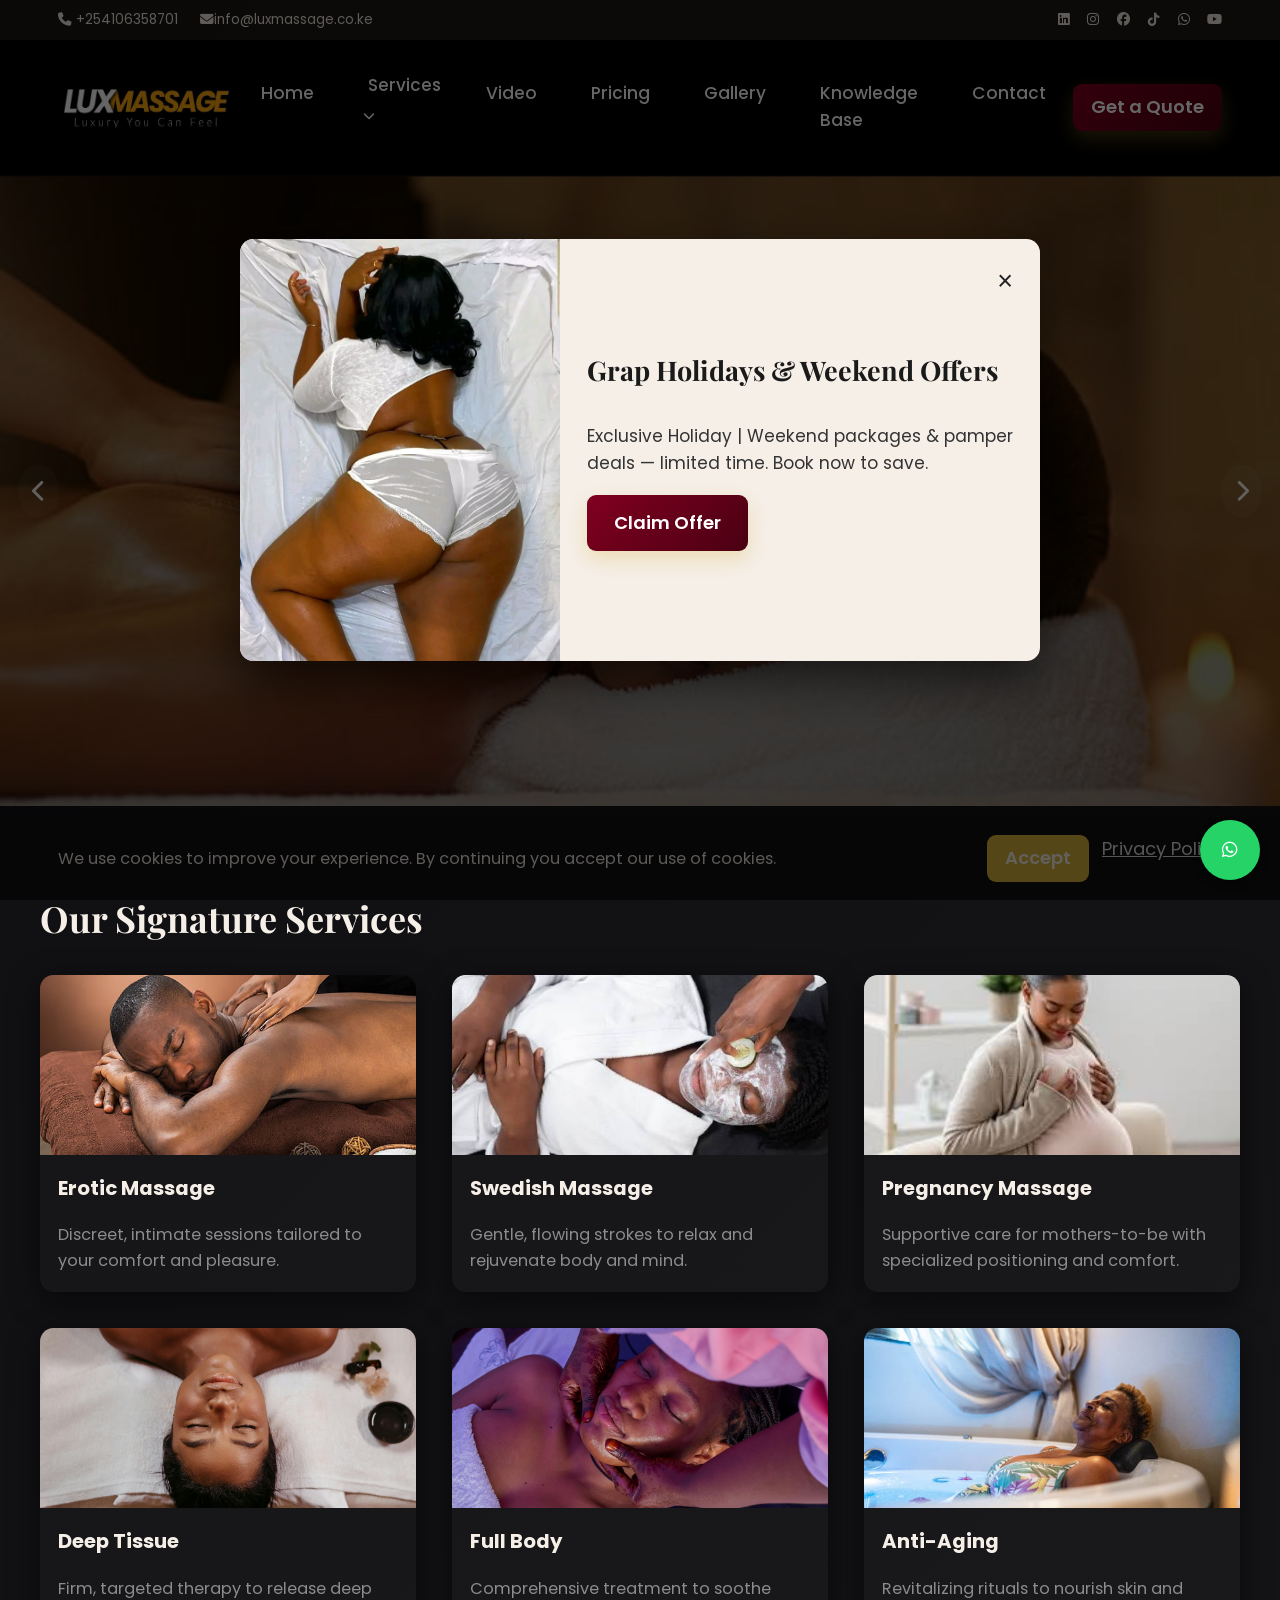
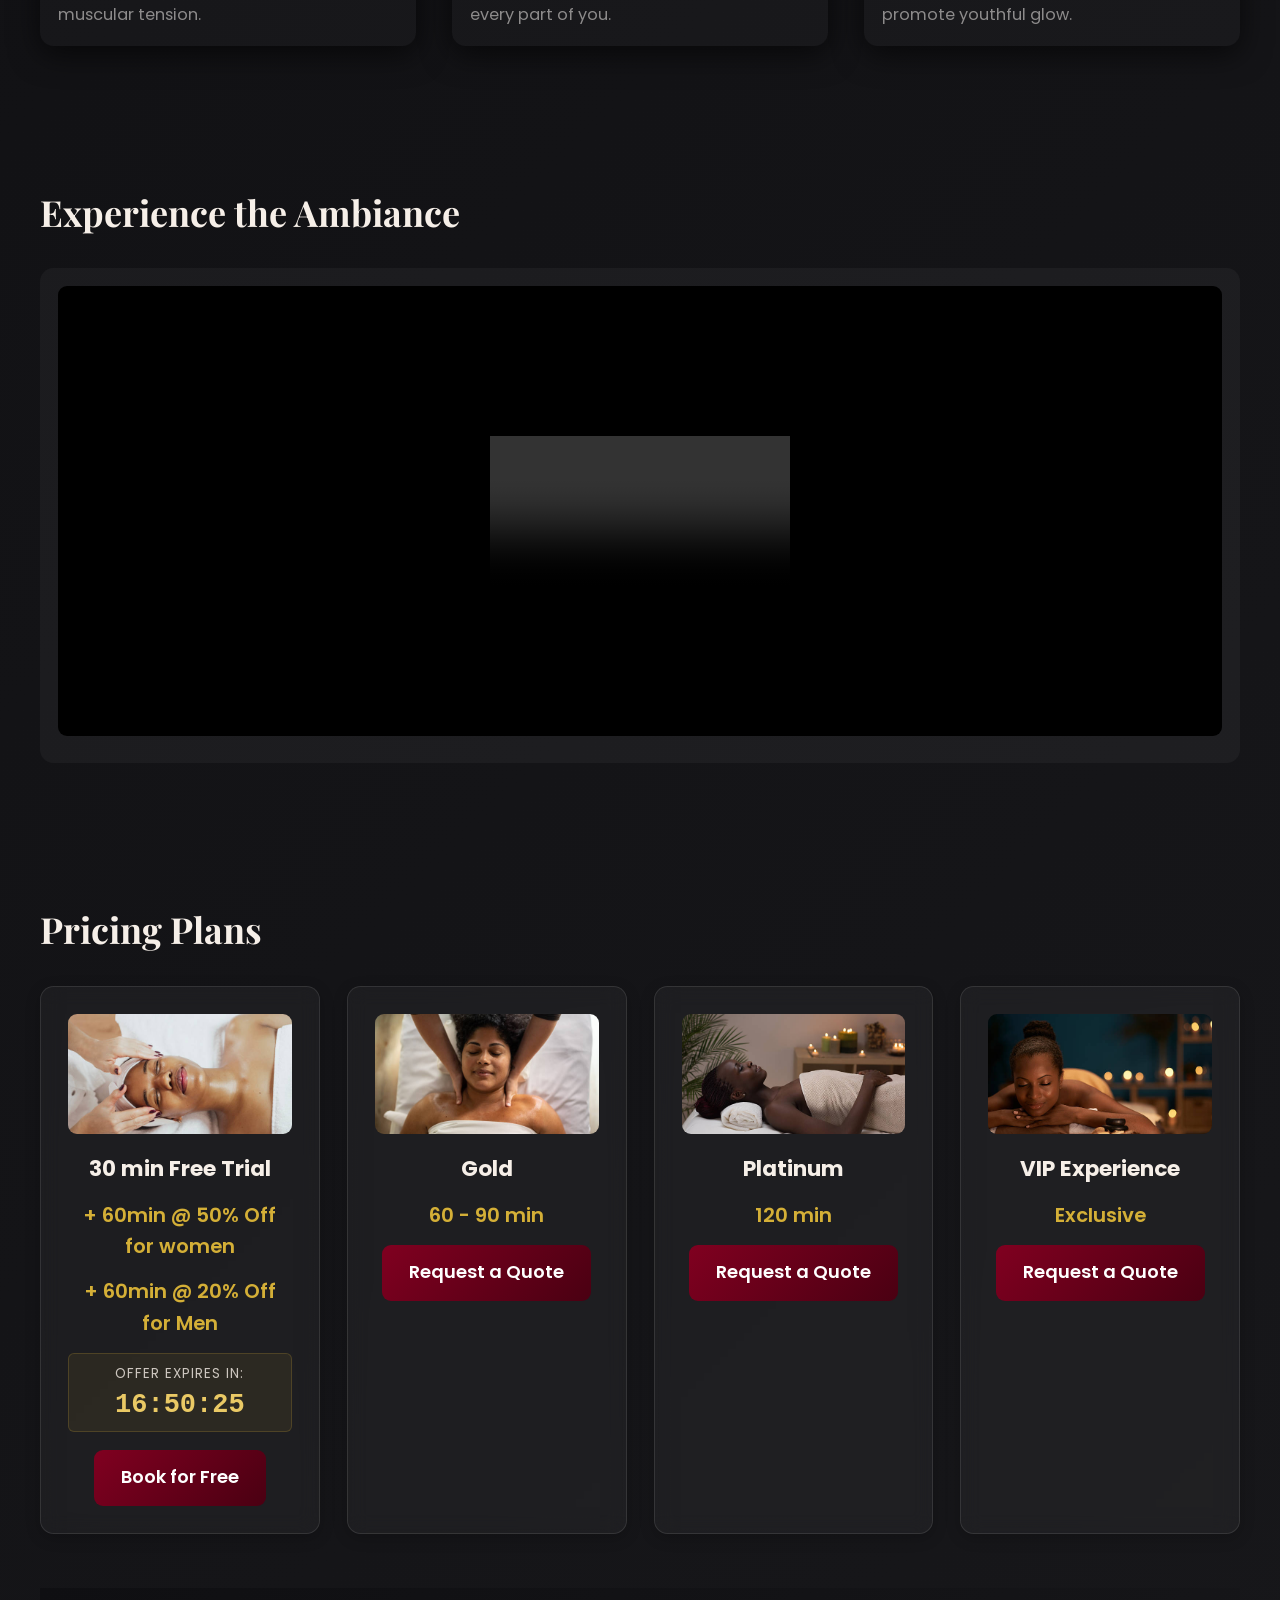
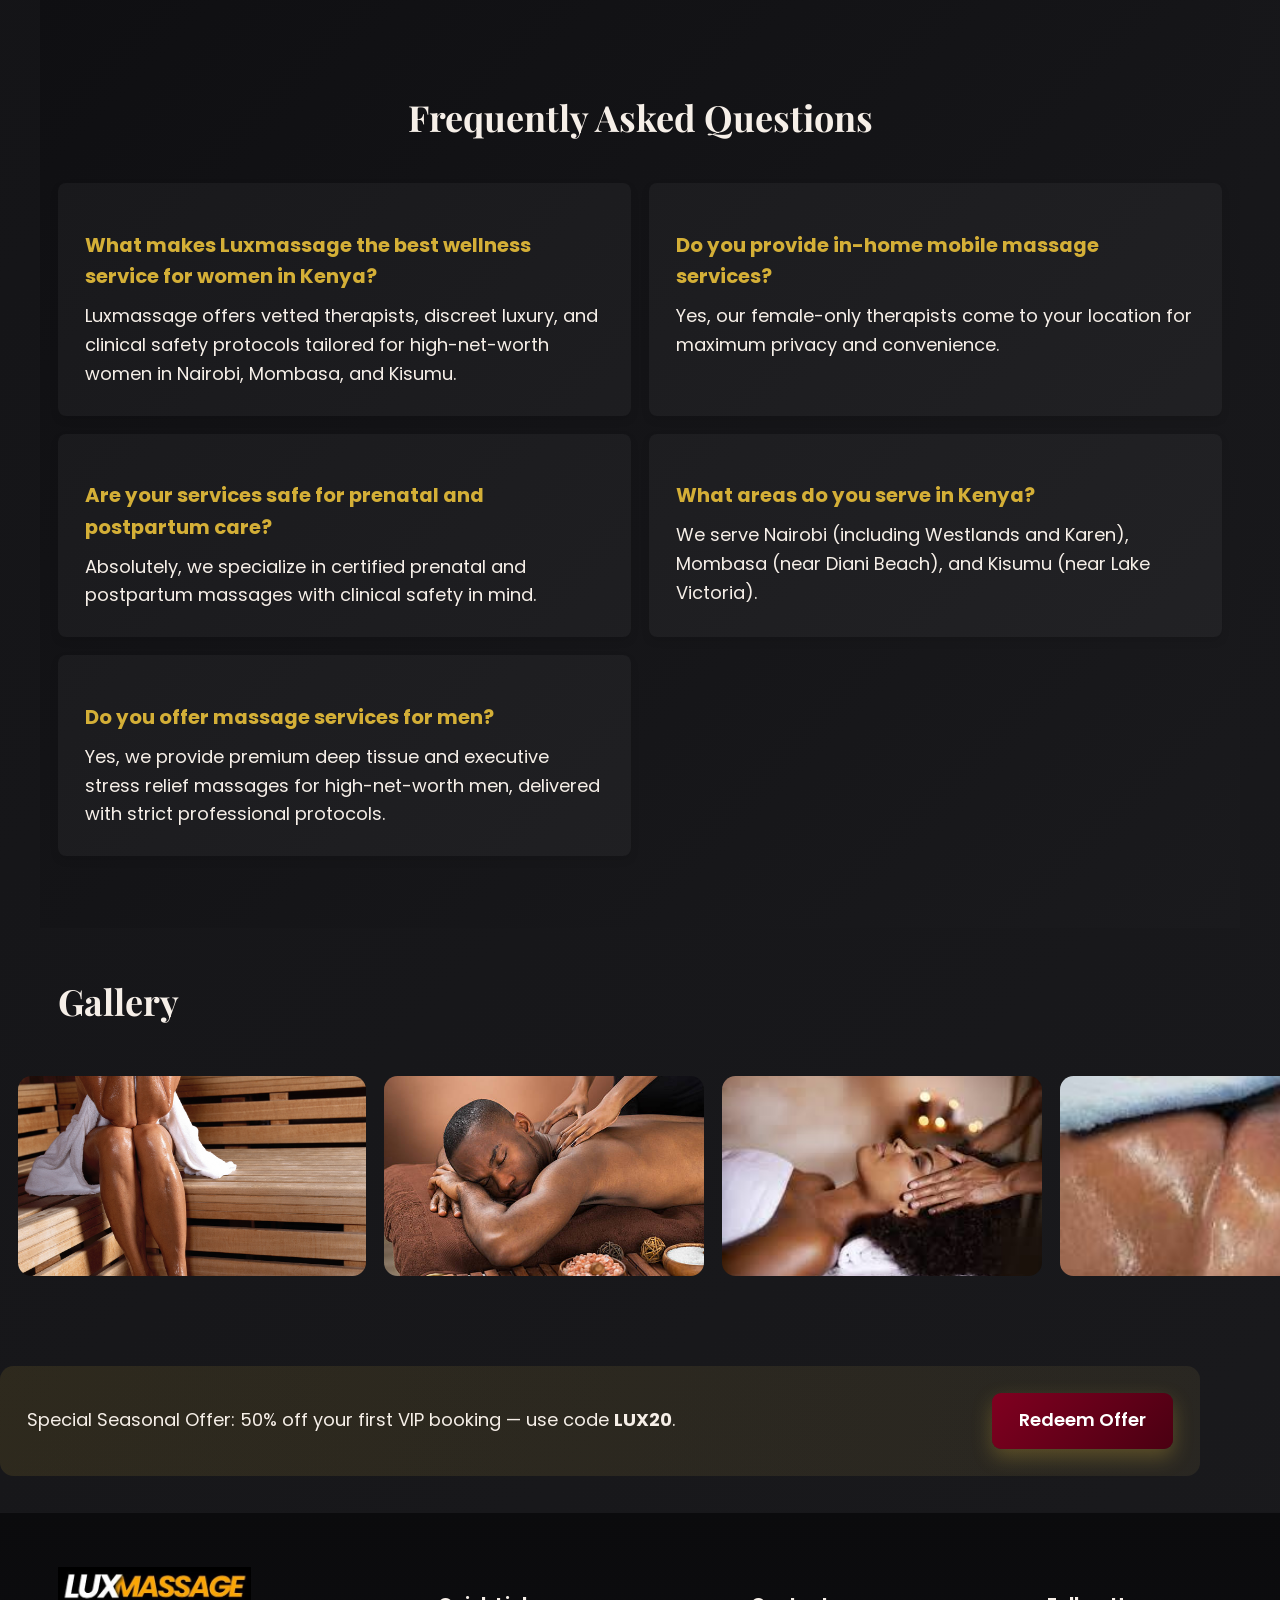
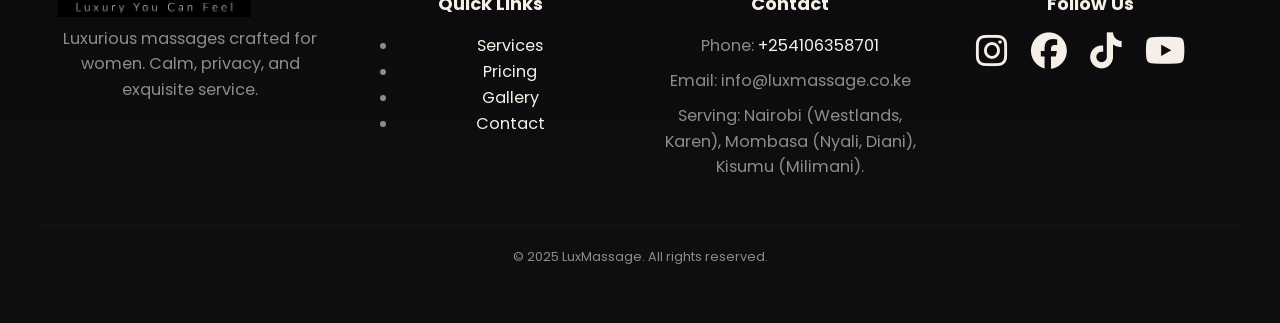
==== index.html @ ac2033b8 "Add files via upload" ====
<!doctype html>
<html lang="en">
<head>
  <meta charset="utf-8" />
  <meta name="viewport" content="width=device-width, initial-scale=1" />
  <!-- Google tag (gtag.js) -->
  <script async src="https://www.googletagmanager.com/gtag/js?id=G-XXXXXXXXXX"></script>
  <script>
    window.dataLayer = window.dataLayer || [];
    function gtag(){dataLayer.push(arguments);}
    gtag('js', new Date());
    gtag('config', 'G-XXXXXXXXXX');
  </script>
  <title>Luxmassage - Premium Massage Service in Kenya</title>
  <meta name="description" content="Discover Luxmassage, Kenya's leading premium service for high-net-worth Men & Women. Vetted therapists, discreet luxury, and clinical safety in Nairobi, Mombasa, and Kisumu.">
  <meta name="keywords" content="luxury massage Kenya, mobile massage Nairobi, wellness Mombasa, vetted therapists Kisumu, discreet luxury massage, prenatal massage Kenya, executive massage Nairobi, sports massage Kenya, men's wellness, executive massage Kisumu, men's spa Kisumu, deep tissue Kisumu, private massage for men Kisumu, massage in Kisumu contacts">
  <link rel="canonical" href="https://www.luxmassage.co.ke/" />
  <meta name="robots" content="index, follow, max-image-preview:large, max-snippet:-1, max-video-preview:-1" />
  <!-- Open Graph / Facebook -->
  <meta property="og:type" content="website" />
  <meta property="og:url" content="https://www.luxmassage.co.ke/" />
  <meta property="og:title" content="Luxmassage - Premium Massage Service in Kenya" />
  <meta property="og:description" content="Discover Luxmassage, Kenya's leading premium service for high-net-worth Men & Women. Vetted therapists, discreet luxury, and clinical safety." />
  <meta property="og:image" content="https://www.luxmassage.co.ke/ms1.jpg" />
  <!-- Twitter -->
  <meta property="twitter:card" content="summary_large_image" />
  <meta property="twitter:url" content="https://www.luxmassage.co.ke/" />
  <meta property="twitter:title" content="Luxmassage - Premium Massage Service in Kenya" />
  <meta property="twitter:description" content="Discover Luxmassage, Kenya's leading premium service for high-net-worth Men & Women." />
  <meta property="twitter:image" content="https://www.luxmassage.co.ke/ms1.jpg" />
  <link rel="preconnect" href="https://fonts.googleapis.com">
  <link rel="preconnect" href="https://fonts.gstatic.com" crossorigin>
  <link href="https://fonts.googleapis.com/css2?family=Playfair+Display:wght@400;600;700&family=Poppins:wght@300;400;600&display=swap" rel="stylesheet">
  <link rel="stylesheet" href="https://cdnjs.cloudflare.com/ajax/libs/font-awesome/6.5.0/css/all.min.css" crossorigin="anonymous" />
  <link rel="stylesheet" href="styles.css">
  <script defer src="script.js"></script>
  <style>
    /* Modern Booking Modal Styles */
    @keyframes modalBounceIn {
      0% { opacity: 0; transform: scale(0.8); }
      50% { opacity: 1; transform: scale(1.05); }
      70% { transform: scale(0.95); }
      100% { transform: scale(1); }
    }
    .booking-modal-overlay {
      position: fixed;
      top: 0;
      left: 0;
      width: 100%;
      height: 100%;
      background: rgba(0, 0, 0, 0.6);
      backdrop-filter: blur(8px);
      z-index: 10000;
      display: none;
      justify-content: center;
      align-items: center;
      opacity: 0;
      transition: opacity 0.3s ease;
    }
    .booking-modal-overlay.active {
      display: flex;
      opacity: 1;
    }
    .booking-modal {
      background: #ffffff;
      width: 90%;
      max-width: 500px;
      border-radius: 24px;
      padding: 0;
      box-shadow: 0 20px 60px rgba(0, 0, 0, 0.2);
      transform: scale(0.8);
      opacity: 0;
      transition: all 0.3s ease-in-out;
      position: relative;
      max-height: 90vh;
      overflow: hidden;
      display: flex;
      flex-direction: column;
      text-align: left;
    }
    .modal-scroll-content {
      padding: 1rem 2rem 2rem;
      overflow-y: auto;
      flex: 1;
      scrollbar-width: none;
    }
    .modal-scroll-content::-webkit-scrollbar {
      display: none;
    }
    .booking-modal-overlay.active .booking-modal {
      animation: modalBounceIn 0.5s cubic-bezier(0.215, 0.610, 0.355, 1.000) forwards;
      transform: scale(1);
      opacity: 1;
    }
    .modal-header-center {
      text-align: center;
      background-color: #000;
      padding: 3rem 2rem 1.5rem;
      border-radius: 24px 24px 0 0;
      flex-shrink: 0;
      z-index: 1;
      box-shadow: 0 4px 12px rgba(0, 0, 0, 0.15);
    }
    .modal-logo {
      font-family: 'Playfair Display', serif;
      font-size: 2.2rem;
      font-weight: 700;
      color: #1a1a1a;
      margin-bottom: 0.5rem;
      letter-spacing: -0.5px;
    }
    .modal-logo span { color: #d4af37; }
    .modal-subtitle {
      font-family: 'Poppins', sans-serif;
      font-size: 0.9rem;
      color: #fff;
      text-transform: uppercase;
      letter-spacing: 1px;
      position: relative;
      display: inline-block;
      padding-bottom: 10px;
      font-weight: 600;
    }
    .modal-subtitle::after {
      content: '';
      position: absolute;
      bottom: 0;
      left: 50%;
      transform: translateX(-50%);
      width: 40px;
      height: 3px;
      background: #d4af37;
      border-radius: 2px;
    }
    .close-modal {
      position: absolute;
      top: 20px;
      right: 20px;
      background: #f5f5f5;
      border: none;
      width: 32px;
      height: 32px;
      border-radius: 50%;
      font-size: 1.2rem;
      cursor: pointer;
      color: #666;
      display: flex;
      align-items: center;
      justify-content: center;
      transition: all 0.2s;
      z-index: 10;
    }
    .close-modal:hover {
      background: #e0e0e0;
      color: #000;
    }
    .form-group { margin-bottom: 1.2rem; }
    .form-group label {
      display: block;
      margin-bottom: 0.5rem;
      font-size: 0.9rem;
      color: #4a4a4a;
      font-weight: 600;
    }
    .form-control {
      width: 100%;
      padding: 0.8rem 1rem;
      border: 2px solid #f0f0f0;
      border-radius: 10px;
      font-family: 'Poppins', sans-serif;
      font-size: 0.95rem;
      transition: border-color 0.2s, box-shadow 0.2s;
      background: #fafafa;
    }
    .form-control:focus {
      outline: none;
      border-color: #d4af37;
      background: #fff;
      box-shadow: 0 0 0 4px rgba(212, 175, 55, 0.1);
    }
    .btn-whatsapp-submit {
      width: 100%;
      background: linear-gradient(135deg, #800020 0%, #4a0012 100%);
      color: white;
      border: none;
      padding: 1rem;
      border-radius: 10px;
      font-weight: 600;
      font-size: 1rem;
      cursor: pointer;
      display: flex;
      align-items: center;
      justify-content: center;
      gap: 0.8rem;
      transition: transform 0.2s, box-shadow 0.2s;
      margin-top: 1.5rem;
      box-shadow: 0 4px 15px rgba(128, 0, 32, 0.3);
    }
    .modal-back-to-top {
      position: absolute;
      bottom: 1rem;
      right: 1.5rem;
      width: 35px;
      height: 35px;
      background: #f0f0f0;
      color: #333;
      border-radius: 50%;
      border: none;
      cursor: pointer;
      display: flex;
      align-items: center;
      justify-content: center;
      transition: opacity 0.3s, visibility 0.3s, background 0.2s;
      opacity: 0;
      visibility: hidden;
      z-index: 10;
    }
    .modal-back-to-top:hover {
      background: #e0e0e0;
    }
    .modal-back-to-top.show {
      opacity: 1;
      visibility: visible;
    }
    .nav-main {
      background-color: #000000;
    }
    .nav-main .menu-link, .nav-toggle {
      color: #ffffff;
    }
    option.highlight-option {
      font-weight: bold;
      color: #d4af37; /* Gold accent color */
    }
    .btn-whatsapp-submit:hover {
      transform: translateY(-2px);
      box-shadow: 0 6px 20px rgba(128, 0, 32, 0.4);
    }
    /* Global Button Override */
    .btn-primary, .book-btn, .advert-cta {
      background: linear-gradient(135deg, #800020 0%, #4a0012 100%) !important;
      color: white !important;
      border: none !important;
    }
  </style>
  <script type="application/ld+json">
  {
    "@context": "https://schema.org",
    "@type": "HealthAndBeautyBusiness",
    "name": "Luxmassage",
    "description": "Premium massage service specializing in discreet luxury wellness in Kenya.",
    "image": "https://www.luxmassage.co.ke/ms1.jpg",
    "url": "https://www.luxmassage.co.ke",
    "telephone": "+254106358701",
    "sameAs": [
      "https://www.facebook.com/zilly.336565",
      "https://wa.me/+254106358701"
    ],
    "address": {
      "@type": "PostalAddress",
      "addressCountry": "KE",
      "addressLocality": "Nairobi"
    },
    "areaServed": [
      {
        "@type": "GeoShape",
        "name": "Nairobi Metropolitan Area",
        "description": "Serving high-net-worth clients in Nairobi, including Westlands, Karen, and Kilimani.",
        "box": "-1.5 36.5 -1.1 37.0"
      },
      {
        "@type": "Place",
        "name": "Westlands, Nairobi"
      },
      {
        "@type": "Place",
        "name": "Karen, Nairobi"
      },
      {
        "@type": "Place",
        "name": "Kilimani, Nairobi"
      },
      {
        "@type": "City",
        "name": "Mombasa",
        "description": "Luxury wellness services near Diani Beach and upscale coastal areas."
      },
      {
        "@type": "City",
        "name": "Diani Beach",
        "description": "Premium mobile massage service in Diani."
      },
      {
        "@type": "City",
        "name": "Kisumu",
        "description": "Holistic massage therapy for women near Lake Victoria and central Kisumu."
      },
      {
        "@type": "Place",
        "name": "Milimani, Kisumu"
      }
    ],
    "offers": [
      {
        "@type": "Offer",
        "name": "Prenatal Massage Therapy",
        "description": "Certified in-home prenatal massage for expecting mothers.",
        "priceRange": "$$$",
        "category": "Massage Therapy"
      },
      {
        "@type": "Offer",
        "name": "Aromatherapy Stress Relief",
        "description": "Discreet luxury aromatherapy sessions for busy professionals.",
        "priceRange": "$$$",
        "category": "Women's Wellness"
      },
      {
        "@type": "Offer",
        "name": "Postpartum Recovery Massage",
        "description": "Clinical safety-focused lymphatic drainage for new mothers.",
        "priceRange": "$$$",
        "category": "Massage Therapy"
      },
      {
        "@type": "Offer",
        "name": "Executive Deep Tissue",
        "description": "Therapeutic deep tissue massage tailored for men to relieve stress and muscle tension.",
        "priceRange": "$$$",
        "category": "Men's Wellness"
      }
    ],
    "knowsAbout": [
      {
        "@type": "Thing",
        "name": "Massage Therapy",
        "description": "Expertise in therapeutic massage techniques for physical and mental wellness."
      },
      {
        "@type": "Thing",
        "name": "Women's Wellness",
        "description": "Specialized services addressing hormonal balance, stress, and holistic health for women."
      }
    ],
    "hasOfferCatalog": {
      "@type": "OfferCatalog",
      "name": "Luxmassage Service Catalog",
      "itemListElement": [
        {
          "@type": "Offer",
          "itemOffered": {
            "@type": "Service",
            "name": "Mobile Massage",
            "serviceType": "Health and Beauty"
          }
        }
      ]
    }
  }
  </script>
  <script type="application/ld+json">
  {
    "@context": "https://schema.org",
    "@type": "FAQPage",
    "mainEntity": [
      {
        "@type": "Question",
        "name": "What makes Luxmassage the best wellness service for women in Kenya?",
        "acceptedAnswer": {
          "@type": "Answer",
          "text": "Luxmassage offers vetted therapists, discreet luxury, and clinical safety protocols tailored for high-net-worth women in Nairobi, Mombasa, and Kisumu."
        }
      },
      {
        "@type": "Question",
        "name": "Do you provide in-home mobile massage services?",
        "acceptedAnswer": {
          "@type": "Answer",
          "text": "Yes, our female-only therapists come to your location for maximum privacy and convenience."
        }
      },
      {
        "@type": "Question",
        "name": "Are your services safe for prenatal and postpartum care?",
        "acceptedAnswer": {
          "@type": "Answer",
          "text": "Absolutely, we specialize in certified prenatal and postpartum massages with clinical safety in mind."
        }
      },
      {
        "@type": "Question",
        "name": "What areas do you serve in Kenya?",
        "acceptedAnswer": {
          "@type": "Answer",
          "text": "We serve Nairobi (including Westlands and Karen), Mombasa (near Diani Beach), and Kisumu (near Lake Victoria)."
        }
      },
      {
        "@type": "Question",
        "name": "Do you offer massage services for men?",
        "acceptedAnswer": {
          "@type": "Answer",
          "text": "Yes, we provide premium deep tissue and executive stress relief massages for high-net-worth men, delivered with strict professional protocols."
        }
      }
    ]
  }
  </script>
</head>
<body>

  <a class="skip-link" href="#mainContent"></a>

  <!-- Top nav (Layer 1) -->
  <div class="nav-top">
    <div class="container nav-top-inner">
      <div class="contact">
        <a class="contact-phone" href="https://wa.me/+254106358701"><i class="fa fa-phone"></i> +254106358701</a>
        <span><i class="fa fa-envelope"></i>info@luxmassage.co.ke</span>
      </div>
      <div class="socials">
        <a href="#" class="social-link linkedin" aria-label="LinkedIn"><i class="fa-brands fa-linkedin"></i></a>
        <a href="#" class="social-link instagram" aria-label="Instagram"><i class="fa-brands fa-instagram"></i></a>
        <a href="https://www.facebook.com/zilly.336565" class="social-link facebook" aria-label="Facebook"><i class="fa-brands fa-facebook"></i></a>
        <a href="#" class="social-link tiktok" aria-label="TikTok"><i class="fa-brands fa-tiktok"></i></a>
        <a href="#" class="social-link whatsapp" aria-label="WhatsApp"><i class="fa-brands fa-whatsapp"></i></a>
        <a href="#" class="social-link youtube" aria-label="YouTube"><i class="fa-brands fa-youtube"></i></a>
      </div>
    </div>
  </div>

  <!-- Main nav (Layer 2) -->
  <header class="nav-main">
    <div class="container nav-main-inner">
      <div class="brand">
        <a href="#" class="logo"><img src="Lux Logo.jpg" alt="Lux Logo" style="height: 50px;"></a>
      </div>
      <button id="navToggle" class="nav-toggle" aria-label="Toggle navigation"><i class="fa fa-bars"></i></button>
      <nav class="main-menu" id="mainMenu">
          <a class="menu-link" href="#home">Home</a>
          <div class="menu-item-has-children">
            <a class="menu-link" href="#services">Services <i class="fa fa-chevron-down" style="font-size: 0.7em; margin-left: 4px;"></i></a>
            <div class="mega-menu">
              <a href="#" class="mega-item" data-service="Deep Tissue Massage">
                <i class="fa-solid fa-hand-sparkles"></i>
                <span>Deep Tissue</span>
              </a>
              <a href="#" class="mega-item" data-service="Swedish Massage">
                <i class="fa-solid fa-feather"></i>
                <span>Swedish</span>
              </a>
              <a href="#" class="mega-item" data-service="Pregnancy Massage">
                <i class="fa-solid fa-person-pregnant"></i>
                <span>Pregnancy</span>
              </a>
              <a href="#" class="mega-item" data-service="Executive Massage">
                <i class="fa-solid fa-user-tie"></i>
                <span>Executive (Men)</span>
              </a>
              <a href="#" class="mega-item" data-service="Couples Massage">
                <i class="fa-solid fa-heart"></i>
                <span>Couples</span>
              </a>
              <a href="#" class="mega-item" data-service="VIP Experience">
                <i class="fa-solid fa-spa"></i>
                <span>VIP Spa</span>
              </a>
              <a href="#" class="mega-item" data-service="Erotic Massage">
                <i class="fa-solid fa-fire-flame-curved"></i>
                <span>Erotic Massage</span>
              </a>
              <a href="#" class="mega-item" data-service="Hot Stone Massage">
                <i class="fa-solid fa-gem"></i>
                <span>Hot Stone</span>
              </a>
              <a href="#" class="mega-item" data-service="Hot Bath Massage">
                <i class="fa-solid fa-bath"></i>
                <span>Hot Bath</span>
              </a>
            </div>
          </div>
          <a class="menu-link" href="#video">Video</a>
          <a class="menu-link" href="pricing.html">Pricing</a>
          <a class="menu-link" href="#gallery">Gallery</a>
          <a class="menu-link" href="knowledgebase.html">Knowledge Base</a>
          <a class="menu-link" href="#contact">Contact</a>
      </nav>
      <div class="actions">
        <a class="btn btn-primary book-btn" href="#" data-service="General Inquiry">Get a Quote</a>
      </div>
    </div>
  </header>

  <!-- Hero Slider -->
  <section class="hero-slider" id="home">
    <div class="slider-inner">
      <div class="slides">
        <!-- 8 slides -->
        <div class="slide" data-index="0"><img src="ms1.jpg" alt="Luxury massage room interior in Nairobi"></div>
        <div class="slide" data-index="1"><img src="ms2.jpg" alt="Premium wellness spa setup with towels"></div>
        <div class="slide" data-index="2"><img src="Gal 5.jpg" alt="Aromatherapy massage session environment"></div>
        <div class="slide" data-index="3"><img src="ms h2.jpg" alt="Deep tissue massage therapy setting"></div>
        <div class="slide" data-index="4"><img src="ms h.jpg" alt="Relaxing spa ambiance with candles"></div>
        <div class="slide" data-index="5"><img src="H1.jpg" alt="Professional massage therapist hands"></div>
        <div class="slide" data-index="6"><img src="H 01.jpg" alt="Exclusive VIP massage suite"></div>
        <div class="slide" data-index="7"><img src="Gen2.jpg" alt="Luxmassage premium service branding"></div>
      </div>
      <div class="hero-overlay">
        <div class="hero-content container">
          <h1>Indulge in pure relaxation</h1>
          <p>Luxmassage stands out as Kenya's premier massage service for Men & Women of Class.</p>
          <div class="hero-cta">
            <a class="btn btn-primary book-btn" href="https://wa.me/+254106358701">Book Now</a>
            <a class="btn btn-ghost" href="#services">Explore Services</a>
          </div>
        </div>
      </div>
      <button class="slider-btn prev" aria-label="Previous"><i class="fa fa-chevron-left"></i></button>
      <button class="slider-btn next" aria-label="Next"><i class="fa fa-chevron-right"></i></button>
    </div>
  </section>
  <!-- Services -->
  <section class="services container" id="services">
    <h2 class="section-title">Our Signature Services</h2>
    <div class="services-grid">
      <article class="service-card">
        <img src="Gen3.jpg" alt="Erotic Massage">
        <h3>Erotic Massage</h3>
        <p>Discreet, intimate sessions tailored to your comfort and pleasure.</p>
      </article>
      <article class="service-card">
        <img src="m2.jpeg" alt="Swedish Massage">
        <h3>Swedish Massage</h3>
        <p>Gentle, flowing strokes to relax and rejuvenate body and mind.</p>
      </article>
      <article class="service-card">
        <img src="expectant.jfif" alt="Pregnancy Massage">
        <h3>Pregnancy Massage</h3>
        <p>Supportive care for mothers-to-be with specialized positioning and comfort.</p>
      </article>
      <article class="service-card">
        <img src="ms h2.jpg" alt="Deep Tissue">
        <h3>Deep Tissue</h3>
        <p>Firm, targeted therapy to release deep muscular tension.</p>
      </article>
      <article class="service-card">
        <img src="F1.jpg" alt="Full Body">
        <h3>Full Body</h3>
        <p>Comprehensive treatment to soothe every part of you.</p>
      </article>
      <article class="service-card">
        <img src="Anti Aging.jpg" alt="Anti-Aging">
        <h3>Anti-Aging</h3>
        <p>Revitalizing rituals to nourish skin and promote youthful glow.</p>
      </article>
    </div>
  </section>

  <!-- Video Section -->
  <section class="video-section container" id="video">
    <h2 class="section-title">Experience the Ambiance</h2>
    <div class="video-wrap">
      <iframe src="Lux Vid.mp4" title="Placeholder video" frameborder="0" allowfullscreen></iframe>
    

  </section>

  <!-- Pricing -->
  <section class="pricing container" id="pricing">
    <h2 class="section-title">Pricing Plans</h2>
    <div class="pricing-grid">
      <div class="price-card">
        <img src="H 001.jpg" alt="Silver">
        <h3> 30 min Free Trial</h3>
        <p class="price">  + 60min @ 50% Off for women</p>
           <p class="price">  + 60min @ 20% Off for Men</p>
        <div class="countdown-wrapper">
          <p class="countdown-label">Offer expires in:</p>
          <div id="countdown-timer">00:00:00</div>
        </div>
        <a class="btn book-btn" href="#" data-service="Free Trial">Book for Free</a>
      </div>
      <div class="price-card">
        <img src="H03.jpg" alt="Gold">
        <h3>Gold</h3>
        <p class="price">60 - 90 min</p>
        <a class="btn book-btn" href="#" data-service="Gold Plan">Request a Quote</a>
      </div>
      <div class="price-card">
        <img src="H..jpg" alt="Platinum">
        <h3>Platinum</h3>
        <p class="price"> 120 min</p>
        <a class="btn book-btn" href="#" data-service="Platinum Plan">Request a Quote</a>
      </div>
      <div class="price-card">
        <img src="H 02.jpg" alt="VIP">
        <h3>VIP Experience</h3>
        <p class="price"> Exclusive</p>
        <a class="btn book-btn" href="#" data-service="VIP Experience">Request a Quote</a>
      </div>
    </div>
  </section>

  <!-- FAQ -->
  <section class="faq container" id="faq">
    <h2 class="section-title">Frequently Asked Questions</h2>
    <div class="faq-grid">
      <div class="faq-item">
        <h3>What makes Luxmassage the best wellness service for women in Kenya?</h3>
        <p>Luxmassage offers vetted therapists, discreet luxury, and clinical safety protocols tailored for high-net-worth women in Nairobi, Mombasa, and Kisumu.</p>
      </div>
      <div class="faq-item">
        <h3>Do you provide in-home mobile massage services?</h3>
        <p>Yes, our female-only therapists come to your location for maximum privacy and convenience.</p>
      </div>
      <div class="faq-item">
        <h3>Are your services safe for prenatal and postpartum care?</h3>
        <p>Absolutely, we specialize in certified prenatal and postpartum massages with clinical safety in mind.</p>
      </div>
      <div class="faq-item">
        <h3>What areas do you serve in Kenya?</h3>
        <p>We serve Nairobi (including Westlands and Karen), Mombasa (near Diani Beach), and Kisumu (near Lake Victoria).</p>
      </div>
      <div class="faq-item">
        <h3>Do you offer massage services for men?</h3>
        <p>Yes, we provide premium deep tissue and executive stress relief massages for high-net-worth men, delivered with strict professional protocols.</p>
      </div>
    </div>
  </section>

  <!-- Smart Gallery -->
  <section class="smart-gallery" id="gallery">
    <h2 class="section-title container">Gallery</h2>
    <div class="gallery-strip" aria-hidden="false">
      <img src="Gal 01.jpg" alt="Gallery 1">
      <img src="Gen3.jpg" alt="Gallery 2">
      <img src="Gal 1.jfif" alt="Gallery 3">
      <img src="Gal 3.jfif" alt="Gallery 4">
      <img src="Gen1.jpg" alt="Gallery 5">
      <img src="Gent1.jpg" alt="Gallery 6">
    </div>
  </section>

  <!-- Banner Advert -->
  <div class="banner-ad container">
    <p>Special Seasonal Offer: 50% off your first VIP booking — use code <strong>LUX20</strong>.</p>
    <a class="btn btn-primary book-btn" href="https://wa.me/+254106358701" data-service="Seasonal Offer">Redeem Offer</a>
  </div>

  <!-- Popup Advert (hidden by default) -->
  <div id="popup" class="popup-overlay" aria-hidden="true">
    <div class="popup-inner">
      <button class="popup-close" aria-label="Close">&times;</button>
      <h3>Welcome to Lux Massage</h3>
      <p>Enjoy a complimentary aromatherapy upgrade with your first booking. Tap to claim.</p>
      <a class="btn btn-primary book-btn" href="https://wa.me/+254106358701">Book via WhatsApp</a>
    </div>
  </div>

  <!-- Advert Popups (rotating) -->
  <div id="adverts" class="advert-overlay">
    <div class="advert-inner">
      <!-- Advert 1 -->
      <div class="advert-card" data-key="1">
        <button class="advert-close" aria-label="Close">&times;</button>
        <img src="m1.jpg" alt="Grap Holidays Offers">
        <div class="advert-body">
          <h3>Grap Holidays & Weekend Offers</h3>
          <p>Exclusive Holiday | Weekend packages & pamper deals — limited time. Book now to save.</p>
          <a class="btn btn-primary advert-cta" href="https://wa.me/+254106358701" data-service="Holiday / Weekend Offer">Claim Offer</a>
        </div>
      </div>
      <!-- Advert 2 -->
      <div class="advert-card" data-key="2">
        <button class="advert-close" aria-label="Close">&times;</button>
        <img src="Biz Post.jfif" alt="Request to post your Business">
        <div class="advert-body">
          <h3>Request to Post Your Business</h3>
          <p>Promote your wellness business on our platform — reach new clients today.</p>
          <a class="btn btn-primary advert-cta" href="https://wa.me/+254106358701" data-service="Post Your Business">Post Your Business</a>
        </div>
      </div>
      <!-- Advert 3 -->
      <div class="advert-card" data-key="3">
        <button class="advert-close" aria-label="Close">&times;</button>
        <img src="ms cal.jpg" alt="Register as a Spa">
        <div class="advert-body">
          <h3>Register as a Spa</h3>
          <p>Join our network and help serve our growing client base. Simple onboarding.</p>
          <a class="btn btn-primary advert-cta" href="https://wa.me/+254106358701" data-service="Register as a Spa">Register a Spa</a>
        </div>
      </div>
      <!-- Advert 4 -->
      <div class="advert-card" data-key="4">
        <button class="advert-close" aria-label="Close">&times;</button>
        <img src="MS masu.jpg" alt="Register as a Private Masseuse">
        <div class="advert-body">
          <h3>Register as a Private Masseuse</h3>
          <p>Offer your private services via our platform — flexible scheduling & support.</p>
          <a class="btn btn-primary advert-cta" href="https://wa.me/+254106358701" data-service="Register as a Private Masseuse">Register Now</a>
        </div>
      </div>
      <!-- Advert 5 -->
      <div class="advert-card" data-key="5">
        <button class="advert-close" aria-label="Close">&times;</button>
        <img src="biki2.jpg" alt="Something Special">
        <div class="advert-body">
          <h3>Something Special?</h3>
          <p>You want something special off the Service List? Tell us — we’ll design it.</p>
          <a class="btn btn-primary advert-cta" href="https://wa.me/+254106358701" data-service="Custom Request">Tell Us</a>
        </div>
      </div>
    </div>
  </div>

  <!-- Footer -->
  <footer class="large">
    <div class="container footer-grid">
      <div class="footer-col">
        <a href="#" class="logo"><img src="Lux Logo.jpg" alt="Lux Logo" style="height: 50px;"></a>
        <p>Luxurious massages crafted for women. Calm, privacy, and exquisite service.</p>
      </div>
      <div class="footer-col">
        <h4>Quick Links</h4>
        <ul>
          <li><a href="#services">Services</a></li>
          <li><a href="#pricing">Pricing</a></li>
          <li><a href="#gallery">Gallery</a></li>
          <li><a href="#contact">Contact</a></li>
        </ul>
      </div>
      <div class="footer-col">
        <h4>Contact</h4>
        <p>Phone: <a href="https://wa.me/+254106358701">+254106358701</a></p>
        <p>Email: info@luxmassage.co.ke</p>
        <p>Serving: Nairobi (Westlands, Karen), Mombasa (Nyali, Diani), Kisumu (Milimani).</p>
      </div>
      <div class="footer-col">
        <h4>Follow Us</h4>
        <div class="footer-socials">
          <a href="#" class="social-link instagram"><i class="fa-brands fa-instagram fa-2x"></i></a>
          <a href="https://www.facebook.com/zilly.336565" class="social-link facebook"><i class="fa-brands fa-facebook fa-2x"></i></a>
          <a href="#" class="social-link tiktok"><i class="fa-brands fa-tiktok fa-2x"></i></a>
          <a href="#" class="social-link youtube"><i class="fa-brands fa-youtube fa-2x"></i></a>
        </div>
      </div>
    </div>
    <div class="container footer-bottom">
      <small>&copy; 2025 LuxMassage. All rights reserved.</small>
    </div>
  </footer>

  <!-- Floating WhatsApp CTA -->
  <a class="floating-whatsapp" href="https://wa.me/+254106358701" aria-label="Chat on WhatsApp">
    <i class="fa-brands fa-whatsapp"></i>
  </a>

  <!-- Cookie consent -->
  <div id="cookieBar" class="cookie-bar" aria-hidden="false">
    <div class="container cookie-inner">
      <p>We use cookies to improve your experience. By continuing you accept our use of cookies.</p>
      <div class="cookie-actions">
        <a href="#" class="btn cookie-btn" id="acceptCookies">Accept</a>
        <a href="#privacy" class="cookie-link">Privacy Policy</a>
      </div>
    </div>
  </div>

  <!-- Modern Booking Modal -->
  <div id="bookingModal" class="booking-modal-overlay">
    <div class="booking-modal">
      <button class="close-modal" aria-label="Close">&times;</button>
      <div class="modal-header-center">
        <img src="Lux Logo.jpg" alt="Lux Logo" style="display: block; margin: 0 auto 1rem auto; max-width: 180px;">
        <div class="modal-subtitle">Place your Booking Now | Get an Inquiry</div>
      </div>
      <div class="modal-scroll-content">
      <form id="whatsappBookingForm">
        <div class="form-group">
          <label for="clientName">Your Name</label>
          <input type="text" id="clientName" class="form-control" placeholder="e.g. Jane Doe" required>
        </div>
        <div class="form-group">
          <label for="serviceType">Service Required</label>
          <select id="serviceType" class="form-control">
            <option value="General Inquiry">General Inquiry</option>
            <option value="Deep Tissue Massage">Deep Tissue Massage</option>
            <option value="Swedish Massage">Swedish Massage</option>
            <option value="Pregnancy Massage">Pregnancy Massage</option>
            <option value="Executive Massage">Executive Massage (Men)</option>
            <option value="Couples Massage">Couples Massage</option>
            <option value="VIP Experience">VIP Experience</option>
            <option value="Erotic Massage">Erotic Massage</option>
            <option value="Hot Stone Massage">Hot Stone Massage</option>
            <option value="Hot Bath Massage">Hot Bath Massage</option>
            <option value="Free Trial">Free Trial</option>
            <option value="Gold Plan">Gold Plan</option>
            <option value="Platinum Plan">Platinum Plan</option>
            <option value="Seasonal Offer" class="highlight-option">Seasonal Offer ★</option>
            <option value="Holiday / Weekend Offer">Holiday / Weekend Offer</option>
            <option value="Post Your Business">Post Your Business</option>
            <option value="Register as a Spa">Register as a Spa</option>
            <option value="Register as a Private Masseuse">Register as a Private Masseuse</option>
            <option value="Custom Request">Custom Request</option>
          </select>
        </div>
        <div class="form-group">
          <label for="clientLocation">Location</label>
          <select id="clientLocation" class="form-control">
            <option value="Nairobi">Nairobi</option>
            <option value="Mombasa">Mombasa</option>
            <option value="Kisumu">Kisumu</option>
          </select>
        </div>
        <div class="form-group">
          <label for="clientDate">Preferred Date & Time</label>
          <input type="datetime-local" id="clientDate" class="form-control">
        </div>
        <div class="form-group">
          <label for="clientNotes">Additional Notes</label>
          <textarea id="clientNotes" class="form-control" rows="3" placeholder="Any specific requirements..."></textarea>
        </div>
        <button type="submit" class="btn-whatsapp-submit">
          <i class="fa-brands fa-whatsapp fa-lg"></i> Send via WhatsApp
        </button>
      </form>
      </div>
      <button type="button" class="modal-back-to-top" id="modalBackToTop" aria-label="Back to Top"><i class="fa fa-arrow-up"></i></button>
    </div>
  </div>

  <script>
    document.addEventListener('DOMContentLoaded', function() {
      const modal = document.getElementById('bookingModal');
      const closeBtn = modal.querySelector('.close-modal');
      const form = document.getElementById('whatsappBookingForm');
      
      // Select all buttons that should trigger the modal
      // Including the floating WhatsApp button and any 'book-btn'
      const triggers = document.querySelectorAll('.book-btn, .floating-whatsapp, .advert-cta');
      
      triggers.forEach(btn => {
        btn.addEventListener('click', function(e) {
          e.preventDefault(); // Stop direct WhatsApp link
          
          // Auto-select service if button has data-service attribute
          const service = this.getAttribute('data-service');
          const select = document.getElementById('serviceType');
          if (service && select) select.value = service;

          modal.classList.add('active');
        });
      });

      // Mega Menu Click Handler
      const megaItems = document.querySelectorAll('.mega-item');
      megaItems.forEach(item => {
        item.addEventListener('click', function(e) {
          e.preventDefault();
          const service = this.getAttribute('data-service');
          const select = document.getElementById('serviceType');
          if (service) select.value = service;
          modal.classList.add('active');
        });
      });

      // Close modal logic
      closeBtn.addEventListener('click', () => {
        modal.classList.remove('active');
      });

      modal.addEventListener('click', (e) => {
        if (e.target === modal) {
          modal.classList.remove('active');
        }
      });

      // Back to Top in Modal
      const scrollContainer = modal.querySelector('.modal-scroll-content');
      const backToTopBtn = document.getElementById('modalBackToTop');
      
      if (scrollContainer && backToTopBtn) {
        scrollContainer.addEventListener('scroll', () => {
          if (scrollContainer.scrollTop > 200) {
            backToTopBtn.classList.add('show');
          } else {
            backToTopBtn.classList.remove('show');
          }
        });
        
        backToTopBtn.addEventListener('click', () => {
          scrollContainer.scrollTo({ top: 0, behavior: 'smooth' });
        });
      }

      // Handle Form Submission
      form.addEventListener('submit', function(e) {
        e.preventDefault();
        
        const name = document.getElementById('clientName').value;
        const service = document.getElementById('serviceType').value;
        const location = document.getElementById('clientLocation').value;
        const date = document.getElementById('clientDate').value;
        const notes = document.getElementById('clientNotes').value;
        
        // Format the WhatsApp message
        const message = `*New Booking Request*\n\n` +
                        `*Name:* ${name}\n` +
                        `*Service:* ${service}\n` +
                        `*Location:* ${location}\n` +
                        `*Preferred Date:* ${date}\n` +
                        `*Notes:* ${notes}`;
                        
        const whatsappUrl = `https://wa.me/+254106358701?text=${encodeURIComponent(message)}`;
        
        window.open(whatsappUrl, '_blank');
        modal.classList.remove('active');
        form.reset();
      });
    });
  </script>
</body>
</html>
---- styles.css ----
/* Lux Massage — Mobile-First Responsive Design */

/* Root & Variables */
:root {
  --bg: linear-gradient(135deg, #0f0f12 0%, #1a1a1d 100%);
  --cream: #f6efe8;
  --rose: #d4af37;
  --muted: #8d8b8b;
  --glass: rgba(255,255,255,0.04);
  --accent: #eac965;
  --secondary: #4ecdc4;
}

* { box-sizing: border-box; }

html {
  font-size: clamp(14px, 2vw, 18px);
  scroll-behavior: smooth;
}

body {
  margin: 0;
  background: var(--bg);
  color: var(--cream);
  font-family: Poppins, system-ui, Segoe UI, Arial, sans-serif;
  line-height: 1.6;
  overflow-x: hidden;
}

.container {
  max-width: 100%;
  margin: 0 auto;
  padding: 0 1rem;
}

@media (min-width: 1024px) {
  .container { max-width: 1200px; }
}

@media (min-width: 1400px) {
  .container { max-width: 1400px; }
}

/* Top Nav (Layer 1) */
.nav-top {
  background: rgba(212, 175, 55, 0.06);
  color: var(--cream);
  font-size: 0.75rem;
  padding: 0.5rem 0;
  display: none;
}

@media (min-width: 768px) {
  .nav-top { display: block; }
}

.nav-top-inner {
  display: flex;
  justify-content: space-between;
  align-items: center;
  flex-wrap: wrap;
  gap: 1rem;
}

.nav-top .contact a,
.nav-top .contact span {
  margin-right: 1rem;
  opacity: 0.95;
  color: var(--cream);
  text-decoration: none;
  display: inline-block;
}

.nav-top .socials a {
  color: var(--cream);
  margin-left: 0.75rem;
  opacity: 0.95;
  transition: color 0.2s;
}

/* Social icon hover colors */
.social-link.linkedin:hover { color: #0077B5; }
.social-link.instagram:hover { color: #E1306C; }
.social-link.facebook:hover { color: #1877F2; }
.social-link.tiktok:hover { color: #69C9D0; }
.social-link.whatsapp:hover { color: #25D366; }
.social-link.youtube:hover { color: #FF0000; }

/* Main Nav (Layer 2) */
.nav-main {
  position: sticky;
  top: 0;
  z-index: 60;
  background: rgba(15, 15, 18, 0.95);
  backdrop-filter: blur(6px);
  border-bottom: 1px solid rgba(255, 255, 255, 0.03);
  padding: 0.75rem 1rem;
}

.nav-main-inner {
  display: flex;
  align-items: center;
  justify-content: space-between;
  gap: 1rem;
}

.logo {
  font-family: Playfair Display, serif;
  font-size: clamp(1.5rem, 4vw, 2rem);
  color: var(--cream);
  text-decoration: none;
  font-weight: 700;
}

.logo span { color: var(--rose); margin-left: 0.3rem; }

/* Nav Toggle (Mobile) */
.nav-toggle {
  display: block;
  background: transparent;
  border: none;
  color: var(--cream);
  font-size: 1.5rem;
  padding: 0.5rem;
  cursor: pointer;
  transition: transform 0.2s;
}

.nav-toggle:hover { transform: scale(1.1); }

@media (min-width: 768px) {
  .nav-toggle { display: none; }
}

/* Main Menu */
.main-menu {
  display: none;
  position: fixed;
  top: 3.5rem;
  left: 0;
  right: 0;
  background: rgba(8, 8, 10, 0.98);
  flex-direction: column;
  padding: 1.5rem;
  gap: 1rem;
  z-index: 130;
}

.main-menu.open {
  display: flex;
}

.main-menu a {
  color: var(--cream);
  text-decoration: none;
  font-weight: 500;
  padding: 0.75rem;
  border-radius: 0.5rem;
  transition: all 0.2s;
}

.main-menu a:hover {
  background: rgba(212, 175, 55, 0.1);
  color: var(--rose);
  transform: translateX(4px);
}

@media (min-width: 768px) {
  .main-menu {
    display: flex !important;
    position: static;
    top: auto;
    left: auto;
    right: auto;
    background: transparent;
    flex-direction: row;
    padding: 0;
    gap: 2rem;
    z-index: auto;
  }

  .main-menu a {
    padding: 0.5rem;
    font-size: 0.95rem;
  }
}

/* Mega Menu Styles */
.menu-item-has-children {
  position: relative;
}

.mega-menu {
  position: absolute;
  top: 100%;
  left: 50%;
  transform: translateX(-50%) translateY(10px);
  width: 500px;
  background: rgba(15, 15, 18, 0.98);
  backdrop-filter: blur(12px);
  border: 1px solid rgba(255, 255, 255, 0.1);
  padding: 1.5rem;
  border-radius: 1rem;
  display: grid;
  grid-template-columns: repeat(3, 1fr);
  gap: 1rem;
  opacity: 0;
  visibility: hidden;
  transition: all 0.3s cubic-bezier(0.4, 0, 0.2, 1);
  box-shadow: 0 15px 40px rgba(0, 0, 0, 0.5);
  z-index: 100;
}

.menu-item-has-children:hover .mega-menu {
  opacity: 1;
  visibility: visible;
  transform: translateX(-50%) translateY(0);
}

.mega-item {
  display: flex;
  flex-direction: column;
  align-items: center;
  text-align: center;
  color: var(--cream);
  text-decoration: none;
  padding: 1rem;
  border-radius: 0.5rem;
  transition: background 0.2s, transform 0.2s;
  background: rgba(255, 255, 255, 0.03);
}

.mega-item:hover {
  background: rgba(212, 175, 55, 0.15);
  color: var(--rose);
  transform: translateY(-3px);
}

.mega-item i {
  font-size: 1.5rem;
  margin-bottom: 0.5rem;
  color: var(--rose);
}

.mega-item span {
  font-size: 0.9rem;
  font-weight: 500;
}

/* Actions / Buttons */
.actions {
  display: none;
}

@media (min-width: 768px) {
  .actions { display: block; }
}

.actions .btn {
  padding: 0.5rem 1rem;
  white-space: nowrap;
}

.btn {
  display: inline-block;
  padding: 0.75rem 1.5rem;
  border-radius: 0.5rem;
  text-decoration: none;
  font-weight: 600;
  color: var(--cream);
  transition: all 0.2s;
  border: none;
  cursor: pointer;
}

.btn-primary {
  background: linear-gradient(135deg, var(--rose) 0%, var(--accent) 100%);
  box-shadow: 0 8px 20px rgba(212, 175, 55, 0.3);
}

.btn-primary:hover {
  background: linear-gradient(135deg, #b8962e 0%, #eac965 100%);
  transform: translateY(-3px);
  box-shadow: 0 12px 25px rgba(212, 175, 55, 0.4);
}

.btn-ghost {
  background: transparent;
  border: 1px solid rgba(255, 255, 255, 0.06);
}

/* Mobile Mega Menu Adjustments */
@media (max-width: 768px) {
  .menu-item-has-children {
    width: 100%;
    text-align: center;
  }
  .mega-menu {
    position: static;
    width: 100%;
    transform: none;
    display: none; /* Use JS or hover to show */
    grid-template-columns: repeat(2, 1fr);
    background: transparent;
    box-shadow: none;
    border: none;
    padding: 0.5rem 0;
  }
  .menu-item-has-children:hover .mega-menu {
    display: grid;
    transform: none;
  }
}

.btn-ghost:hover {
  background: rgba(255, 255, 255, 0.04);
  border-color: var(--rose);
}

/* Hero Slider */
.hero-slider {
  position: relative;
  overflow: hidden;
  height: 50vh;
  min-height: 300px;
}

@media (min-width: 768px) {
  .hero-slider { height: 60vh; min-height: 400px; }
}

@media (min-width: 1024px) {
  .hero-slider { height: 70vh; min-height: 500px; }
}

.slides {
  display: flex;
  height: 100%;
  transition: transform 0.8s ease;
}

.slide {
  min-width: 100%;
  height: 100%;
  position: relative;
}

.slide img {
  width: 100%;
  height: 100%;
  object-fit: cover;
  filter: brightness(0.6);
}

.hero-overlay {
  position: absolute;
  inset: 0;
  display: flex;
  align-items: center;
  justify-content: center;
  padding: 1rem;
}

.hero-content {
  max-width: 600px;
  text-align: center;
}

.hero-content h1 {
  font-family: Playfair Display, serif;
  font-size: clamp(1.5rem, 5vw, 3rem);
  margin: 0 0 0.75rem;
  color: var(--cream);
  line-height: 1.1;
}

.hero-content p {
  color: var(--cream);
  opacity: 0.9;
  margin-bottom: 1.5rem;
  font-size: clamp(0.9rem, 2vw, 1.1rem);
}

.hero-cta {
  display: flex;
  flex-direction: column;
  gap: 0.75rem;
  align-items: center;
}

@media (min-width: 520px) {
  .hero-cta {
    flex-direction: row;
    justify-content: center;
  }
}

.hero-cta .btn {
  width: 100%;
}

@media (min-width: 520px) {
  .hero-cta .btn { width: auto; }
}

.slider-btn {
  position: absolute;
  top: 50%;
  transform: translateY(-50%);
  background: var(--glass);
  border: none;
  color: var(--cream);
  padding: 0.75rem;
  border-radius: 50%;
  cursor: pointer;
  font-size: 1.25rem;
  transition: all 0.2s;
  z-index: 10;
}

.slider-btn:hover {
  background: rgba(255, 255, 255, 0.08);
  transform: translateY(-50%) scale(1.1);
}

.slider-btn.prev { left: 1rem; }
.slider-btn.next { right: 1rem; }

/* Services */
.services {
  padding: 2rem 0;
}

@media (min-width: 768px) {
  .services { padding: 3rem 0; }
}

.section-title {
  font-family: Playfair Display, serif;
  font-size: clamp(1.5rem, 3vw, 2rem);
  margin-bottom: 1.5rem;
  color: var(--cream);
}

.services-grid {
  display: grid;
  grid-template-columns: 1fr;
  gap: 1.5rem;
}

@media (min-width: 520px) {
  .services-grid { grid-template-columns: repeat(2, 1fr); }
}

@media (min-width: 1024px) {
  .services-grid { grid-template-columns: repeat(3, 1fr); gap: 2rem; }
}

.service-card {
  background: rgba(255, 255, 255, 0.02);
  border-radius: 0.75rem;
  overflow: hidden;
  box-shadow: 0 8px 30px rgba(0, 0, 0, 0.6);
  transition: all 0.3s;
}

.service-card:hover {
  transform: translateY(-4px);
  box-shadow: 0 12px 40px rgba(0, 0, 0, 0.8);
}

.service-card img {
  width: 100%;
  height: 150px;
  object-fit: cover;
}

@media (min-width: 768px) {
  .service-card img { height: 180px; }
}

.service-card h3 {
  margin: 1rem;
  color: var(--cream);
  font-size: 1.1rem;
}

.service-card p {
  margin: 0 1rem 1rem;
  color: var(--muted);
  font-size: 0.9rem;
}

/* Video Section */
.video-section {
  padding: 2rem 0;
}

@media (min-width: 768px) {
  .video-section { padding: 3rem 0; }
}

.video-wrap {
  background: var(--glass);
  padding: 1rem;
  border-radius: 0.75rem;
  overflow: hidden;
}

.video-wrap iframe {
  width: 100%;
  height: 280px;
  border-radius: 0.5rem;
  border: none;
}

@media (min-width: 768px) {
  .video-wrap iframe { height: 380px; }
}

@media (min-width: 1024px) {
  .video-wrap iframe { height: 450px; }
}

/* Pricing */
.pricing {
  padding: 2rem 0;
}

@media (min-width: 768px) {
  .pricing { padding: 3rem 0; }
}

.pricing-grid {
  display: grid;
  grid-template-columns: 1fr;
  gap: 1.5rem;
}

@media (min-width: 520px) {
  .pricing-grid { grid-template-columns: repeat(2, 1fr); }
}

@media (min-width: 1024px) {
  .pricing-grid { grid-template-columns: repeat(4, 1fr); gap: 1.5rem; }
}

.price-card {
  background: var(--glass);
  backdrop-filter: blur(10px);
  position: relative; /* For badge positioning */
  border: 1px solid rgba(255,255,255,0.1);
  padding: 1.5rem;
  border-radius: 0.75rem;
  text-align: center;
  transition: all 0.3s;
  box-shadow: 0 4px 15px rgba(0,0,0,0.2);
}

.price-card:hover {
  transform: translateY(-6px);
  background: rgba(255,255,255,0.06);
  box-shadow: 0 8px 25px rgba(0,0,0,0.3);
}

/* Most Popular Badge */
.most-popular-badge {
  position: absolute;
  top: -15px;
  left: 50%;
  transform: translateX(-50%);
  background: var(--accent);
  color: #fff;
  padding: 0.5rem 1.2rem;
  border-radius: 50px;
  font-size: 0.85rem;
  font-weight: 700;
  text-transform: uppercase;
  box-shadow: 0 4px 15px rgba(212, 175, 55, 0.4);
  z-index: 5;
  white-space: nowrap;
}

.price-card.popular {
  border: 1px solid var(--accent);
}

/* Dedicated Pricing Page Grid */
.pricing-page-grid {
  display: grid;
  grid-template-columns: 1fr;
  gap: 2rem;
}

@media (min-width: 1024px) {
  .pricing-page-grid {
    grid-template-columns: repeat(3, 1fr);
  }
  /* Center the 4th item (VIP) in the row below */
  .pricing-page-grid .price-card:nth-child(4) {
    grid-column: 2;
  }
}

.price-card img {
  width: 100%;
  height: 120px;
  object-fit: cover;
  border-radius: 0.5rem;
  margin-bottom: 1rem;
}

.price-card h3 {
  margin: 0 0 0.5rem;
  color: var(--cream);
  font-size: 1.2rem;
}

.price-card .price {
  font-size: 1.1rem;
  color: var(--rose);
  margin: 0.75rem 0;
  font-weight: 600;
}

.countdown-wrapper {
  margin: 0.5rem 0 1rem;
  padding: 0.5rem;
  background: rgba(212, 175, 55, 0.08);
  border: 1px solid rgba(212, 175, 55, 0.2);
  border-radius: 6px;
}

.price-card .countdown-label {
  font-size: 0.75rem;
  text-transform: uppercase;
  letter-spacing: 1px;
  margin: 0 0 0.25rem;
  color: var(--cream);
  opacity: 0.8;
}

#countdown-timer {
  font-family: monospace;
  font-size: 1.5rem;
  font-weight: 700;
  color: var(--accent);
  line-height: 1.2;
}

/* Comparison Table */
.comparison {
  padding-bottom: 3rem;
}

.table-responsive {
  overflow-x: auto;
  background: var(--glass);
  border-radius: 0.75rem;
  padding: 1.5rem;
  border: 1px solid rgba(255,255,255,0.1);
}

.pricing-table {
  width: 100%;
  border-collapse: collapse;
  min-width: 600px;
}

.pricing-table th, 
.pricing-table td {
  padding: 1rem;
  text-align: center;
  border-bottom: 1px solid rgba(255,255,255,0.05);
  color: var(--cream);
}

.pricing-table th {
  text-align: left;
  font-family: 'Playfair Display', serif;
  font-size: 1.1rem;
  color: var(--rose);
}

.pricing-table th:not(:first-child) { text-align: center; }
.pricing-table td:first-child { text-align: left; font-weight: 500; color: var(--rose); }
.pricing-table .fa-check { color: #25D366; }
.pricing-table .fa-times { color: var(--muted); opacity: 0.3; }

/* Gallery */
.smart-gallery {
  padding: 2rem 0;
}

@media (min-width: 768px) {
  .smart-gallery { padding: 2.5rem 0; }
}

.gallery-strip {
  display: flex;
  gap: 1rem;
  overflow-x: auto;
  padding: 1rem;
  scroll-behavior: smooth;
  -webkit-overflow-scrolling: touch;
}

.gallery-strip img {
  flex: 0 0 200px;
  height: 150px;
  object-fit: cover;
  border-radius: 0.75rem;
}

@media (min-width: 768px) {
  .gallery-strip img {
    flex: 0 0 280px;
    height: 180px;
  }
}

@media (min-width: 1024px) {
  .gallery-strip img {
    flex: 0 0 320px;
    height: 200px;
  }
}

/* Banner */
.banner-ad {
  display: flex;
  flex-direction: column;
  gap: 1rem;
  background: linear-gradient(90deg, rgba(212, 175, 55, 0.12), rgba(234, 201, 101, 0.08));
  padding: 1.5rem;
  border-radius: 0.75rem;
  margin: 1.5rem 0;
}

@media (min-width: 520px) {
  .banner-ad {
    flex-direction: row;
    justify-content: space-between;
    align-items: center;
  }
}

.banner-ad p {
  margin: 0;
  color: var(--cream);
}

/* Popup (Welcome) */
.popup-overlay {
  position: fixed;
  inset: 0;
  display: none;
  align-items: center;
  justify-content: center;
  background: rgba(0, 0, 0, 0.6);
  z-index: 120;
  padding: 1rem;
}

.popup-overlay.active {
  display: flex;
}

.popup-inner {
  background: var(--cream);
  color: #1a1a1a;
  padding: 2rem;
  border-radius: 0.75rem;
  max-width: 450px;
  width: 100%;
  position: relative;
  text-align: center;
}

.popup-close {
  position: absolute;
  right: 1rem;
  top: 1rem;
  background: transparent;
  border: none;
  font-size: 1.75rem;
  cursor: pointer;
  color: #333;
}

/* Adverts */
.advert-overlay {
  position: fixed;
  inset: 0;
  display: none;
  align-items: center;
  justify-content: center;
  background: rgba(0, 0, 0, 0.6);
  z-index: 220;
  padding: 1rem;
  overflow-y: auto;
}

.advert-overlay.active {
  display: flex;
}

.advert-inner {
  max-width: 800px;
  width: 100%;
}

.advert-card {
  background: var(--cream);
  color: #111;
  border-radius: 0.75rem;
  overflow: hidden;
  box-shadow: 0 18px 50px rgba(0, 0, 0, 0.6);
  position: relative;
  display: flex;
  flex-direction: column;
}

@media (min-width: 520px) {
  .advert-card {
    flex-direction: row;
    max-height: 70vh;
  }
}

.advert-card img {
  width: 100%;
  height: 220px;
  object-fit: cover;
}

@media (min-width: 520px) {
  .advert-card img {
    width: 40%;
    height: 100%;
  }
}

.advert-body {
  padding: 1.5rem;
  flex: 1;
  display: flex;
  flex-direction: column;
  justify-content: center;
}

.advert-body h3 {
  margin: 0 0 0.75rem;
  font-family: Playfair Display, serif;
  color: #1a1a1a;
  font-size: clamp(1.2rem, 3vw, 1.5rem);
}

.advert-body p {
  color: #333;
  margin-bottom: 1rem;
  font-size: 0.95rem;
}

.advert-close {
  position: absolute;
  right: 1rem;
  top: 1rem;
  background: transparent;
  border: none;
  font-size: 1.5rem;
  color: #222;
  padding: 0.5rem;
  cursor: pointer;
}

.advert-cta {
  display: inline-block;
  align-self: flex-start;
}

@media (max-width: 520px) {
  .advert-cta {
    width: 100%;
    text-align: center;
  }
}

/* Footer */
footer.large {
  background: linear-gradient(180deg, #0b0b0d, #0f0f12);
  padding: 2rem 0;
  margin-top: 2rem;
}

@media (min-width: 768px) {
  footer.large { padding: 3rem 0; }
}

.footer-grid {
  display: grid;
  grid-template-columns: 1fr;
  gap: 2rem;
  margin-bottom: 2rem;
}

@media (min-width: 768px) {
  .footer-grid {
    grid-template-columns: repeat(2, 1fr);
  }
}

@media (min-width: 1024px) {
  .footer-grid {
    grid-template-columns: repeat(4, 1fr);
  }
}

.footer-col h4 {
  color: var(--cream);
  margin-bottom: 0.75rem;
  font-size: 1rem;
}

.footer-col p,
.footer-col ul {
  color: var(--muted);
  margin: 0.5rem 0;
  font-size: 0.9rem;
}

.footer-col a {
  color: var(--cream);
  text-decoration: none;
  transition: color 0.2s;
}

.footer-col a:hover {
  color: var(--rose);
}

.footer-socials a {
  margin-right: 1rem;
  color: var(--cream);
  transition: color 0.2s;
}

.footer-bottom {
  border-top: 1px solid rgba(255, 255, 255, 0.03);
  padding-top: 1rem;
  text-align: center;
  color: var(--muted);
  font-size: 0.85rem;
}

/* Floating WhatsApp */
.floating-whatsapp {
  position: fixed;
  right: 1.25rem;
  bottom: 1.5rem;
  background: #25D366;
  color: #ffffff;
  padding: 1rem;
  border-radius: 50%;
  box-shadow: 0 10px 30px rgba(37, 211, 102, 0.18);
  z-index: 140;
  text-decoration: none;
  display: flex;
  align-items: center;
  justify-content: center;
  transition: all 0.2s;
}

.floating-whatsapp:hover {
  transform: scale(1.1);
  box-shadow: 0 12px 40px rgba(37, 211, 102, 0.25);
}

@media (min-width: 768px) {
  .floating-whatsapp {
    right: 1.5rem;
    bottom: 2rem;
  }
}

/* Cookie Bar */
.cookie-bar {
  position: fixed;
  left: 0;
  right: 0;
  bottom: 0;
  background: rgba(15, 15, 18, 0.95);
  color: var(--cream);
  padding: 1rem;
  z-index: 210;
  display: flex;
  align-items: center;
  justify-content: center;
}

.cookie-inner {
  max-width: 1200px;
  width: 100%;
  display: flex;
  flex-direction: column;
  gap: 1rem;
}

@media (min-width: 520px) {
  .cookie-inner {
    flex-direction: row;
    justify-content: space-between;
    align-items: center;
    gap: 1.5rem;
  }
}

.cookie-inner p {
  margin: 0;
  color: var(--cream);
  opacity: 0.95;
  font-size: 0.9rem;
}

.cookie-actions {
  display: flex;
  flex-direction: column;
  gap: 0.75rem;
  width: 100%;
}

@media (min-width: 520px) {
  .cookie-actions {
    flex-direction: row;
    width: auto;
  }
}

.cookie-btn {
  background: var(--rose);
  color: var(--cream);
  padding: 0.5rem 1rem;
  border-radius: 0.5rem;
  text-decoration: none;
  font-weight: 600;
  text-align: center;
  transition: all 0.2s;
}

.cookie-btn:hover {
  background: #b0757a;
}

.cookie-link {
  color: var(--cream);
  opacity: 0.9;
  text-decoration: underline;
  transition: opacity 0.2s;
}

.cookie-link:hover {
  opacity: 1;
}

/* Other link hovers */
a:not(.btn):not(.social-link):not(.menu-link) {
  transition: color 0.2s;
}

a:not(.btn):not(.social-link):not(.menu-link):hover {
  color: var(--rose);
}

/* Responsive Image */
img {
  max-width: 100%;
  height: auto;
  display: block;
}

/* Knowledge Base and Location Pages Styles */

/* Floating WhatsApp Button */
.floating-whatsapp {
  position: fixed;
  bottom: 20px;
  right: 20px;
  width: 60px;
  height: 60px;
  background: #25d366;
  border-radius: 50%;
  display: flex;
  align-items: center;
  justify-content: center;
  box-shadow: 0 4px 8px rgba(0,0,0,0.3);
  z-index: 1000;
  transition: transform 0.3s, box-shadow 0.3s;
}

.floating-whatsapp:hover {
  transform: scale(1.1);
  box-shadow: 0 6px 12px rgba(0,0,0,0.4);
}

.floating-whatsapp a {
  color: white;
  font-size: 24px;
  text-decoration: none;
}

/* Header Enhancements */
header {
  background: var(--bg);
  border-bottom: 1px solid var(--glass);
  position: sticky;
  top: 0;
  z-index: 10;
}

header .container {
  display: flex;
  justify-content: space-between;
  align-items: center;
  padding: 1rem;
}

header .brand a {
  font-family: 'Playfair Display', serif;
  font-size: 1.5rem;
  font-weight: 700;
  color: var(--cream);
  text-decoration: none;
}

header nav {
  display: flex;
  gap: 1rem;
}

header nav a {
  color: var(--cream);
  text-decoration: none;
  padding: 0.5rem 1rem;
  border-radius: 4px;
  transition: background 0.3s;
}

header nav a:hover {
  background: var(--glass);
}

/* Footer Enhancements */
footer {
  background: var(--bg);
  border-top: 1px solid var(--glass);
  text-align: center;
  padding: 2rem 1rem;
  color: var(--muted);
}

footer p {
  margin: 0;
}

/* Hero Section */
.hero {
  background: linear-gradient(135deg, var(--bg) 0%, rgba(193, 135, 139, 0.1) 100%);
  padding: 4rem 1rem;
  text-align: center;
}

.page-knowledgebase .hero {
  background: linear-gradient(135deg, rgba(15,15,18,0.8) 0%, rgba(193,135,139,0.1) 100%), url('ms1.jpg') no-repeat center/cover;
}

.page-kisumu .hero {
  background: linear-gradient(135deg, rgba(15,15,18,0.8) 0%, rgba(193,135,139,0.1) 100%), url('Gal 3.jfif') no-repeat center/cover;
}

.page-nairobi .hero {
  background: linear-gradient(135deg, rgba(15,15,18,0.8) 0%, rgba(193,135,139,0.1) 100%), url('Gal 1.jfif') no-repeat center/cover;
}

.hero h1 {
  font-family: 'Playfair Display', serif;
  font-size: 2.5rem;
  margin-bottom: 1rem;
  color: var(--cream);
  text-shadow: 0 2px 4px rgba(0,0,0,0.5);
  animation: fadeInUp 1s ease-out;
}

.hero p {
  font-size: 1.2rem;
  max-width: 800px;
  margin: 0 auto;
  color: var(--muted);
  animation: fadeInUp 1s ease-out 0.3s both;
}

/* Locations Section with Cards */
.locations {
  padding: 4rem 1rem;
}

.locations h2 {
  text-align: center;
  font-family: 'Playfair Display', serif;
  font-size: 2rem;
  margin-bottom: 2rem;
  color: var(--cream);
}

.location {
  background: var(--glass);
  border-radius: 8px;
  padding: 2rem;
  margin-bottom: 2rem;
  box-shadow: 0 4px 8px rgba(0,0,0,0.1);
  transition: transform 0.3s, box-shadow 0.3s;
}

.location:hover {
  transform: translateY(-5px);
  box-shadow: 0 8px 16px rgba(0,0,0,0.2);
}

.location h3 {
  font-family: 'Playfair Display', serif;
  font-size: 1.8rem;
  margin-bottom: 1rem;
  color: var(--rose);
}

.location h4 {
  font-size: 1.2rem;
  margin-top: 1.5rem;
  margin-bottom: 0.5rem;
  color: var(--cream);
}

.location ul {
  list-style: none;
  padding: 0;
}

.location li {
  padding: 0.5rem 0;
  border-bottom: 1px solid var(--muted);
}

.location li:last-child {
  border-bottom: none;
}

.location p {
  margin: 0.5rem 0;
  color: var(--cream);
}

/* FAQ Section */
.faq {
  padding: 4rem 1rem;
  background: var(--bg);
}

.faq h2 {
  text-align: center;
  font-family: 'Playfair Display', serif;
  font-size: 2rem;
  margin-bottom: 2rem;
  color: var(--cream);
}

.faq-grid {
  display: grid;
  grid-template-columns: 1fr;
  gap: 1rem;
}

@media (min-width: 768px) {
  .faq-grid {
    grid-template-columns: repeat(2, 1fr);
  }
}

.faq-item {
  background: var(--glass);
  border-radius: 8px;
  padding: 1.5rem;
  box-shadow: 0 4px 8px rgba(0,0,0,0.1);
  transition: transform 0.3s;
}

.faq-item:hover {
  transform: translateY(-3px);
}

.faq-item h3 {
  font-size: 1.1rem;
  margin-bottom: 0.5rem;
  color: var(--rose);
}

.faq-item p {
  color: var(--cream);
  margin: 0;
}

/* CTA Section */
.cta {
  text-align: center;
  padding: 4rem 1rem;
  background: linear-gradient(135deg, var(--bg) 0%, rgba(193, 135, 139, 0.1) 100%);
}

.cta .btn {
  display: inline-block;
  padding: 1rem 2rem;
  background: var(--rose);
  color: var(--cream);
  text-decoration: none;
  border-radius: 4px;
  font-weight: 600;
  transition: background 0.3s;
}

.cta .btn:hover {
  background: darken(var(--rose), 10%);
}

/* Back to Top Button */
.back-to-top {
  position: fixed;
  bottom: 100px;
  right: 20px;
  width: 50px;
  height: 50px;
  background: var(--rose);
  border: none;
  border-radius: 50%;
  color: var(--cream);
  font-size: 18px;
  cursor: pointer;
  opacity: 0;
  visibility: hidden;
  transition: all 0.3s;
  z-index: 999;
}

.back-to-top.show {
  opacity: 1;
  visibility: visible;
}

.back-to-top:hover {
  background: darken(var(--rose), 10%);
  transform: scale(1.1);
}

/* Fade-in Animation */
.fade-in {
  opacity: 1;
  transform: translateY(0);
  transition: opacity 0.6s ease, transform 0.6s ease;
}

.fade-in.visible {
  opacity: 1;
  transform: translateY(0);
}
/ *   S e r v i c e s   O v e r v i e w   * / 
 . s e r v i c e s - o v e r v i e w   { 
     p a d d i n g :   4 r e m   1 r e m ; 
     b a c k g r o u n d :   v a r ( - - b g ) ; 
 } 
 
 . s e r v i c e s - o v e r v i e w   h 2   { 
     t e x t - a l i g n :   c e n t e r ; 
     f o n t - f a m i l y :   ' P l a y f a i r   D i s p l a y ' ,   s e r i f ; 
     f o n t - s i z e :   2 r e m ; 
     m a r g i n - b o t t o m :   2 r e m ; 
     c o l o r :   v a r ( - - c r e a m ) ; 
 } 
 
 . s e r v i c e s - g r i d   { 
     d i s p l a y :   g r i d ; 
     g r i d - t e m p l a t e - c o l u m n s :   r e p e a t ( a u t o - f i t ,   m i n m a x ( 2 5 0 p x ,   1 f r ) ) ; 
     g a p :   2 r e m ; 
 } 
 
 . s e r v i c e - c a r d   { 
     b a c k g r o u n d :   v a r ( - - g l a s s ) ; 
     b o r d e r - r a d i u s :   8 p x ; 
     o v e r f l o w :   h i d d e n ; 
     b o x - s h a d o w :   0   4 p x   8 p x   r g b a ( 0 , 0 , 0 , 0 . 1 ) ; 
     t r a n s i t i o n :   t r a n s f o r m   0 . 3 s ,   b o x - s h a d o w   0 . 3 s ; 
 } 
 
 . s e r v i c e - c a r d : h o v e r   { 
     t r a n s f o r m :   t r a n s l a t e Y ( - 5 p x ) ; 
     b o x - s h a d o w :   0   8 p x   1 6 p x   r g b a ( 0 , 0 , 0 , 0 . 2 ) ; 
 } 
 
 . s e r v i c e - c a r d   i m g   { 
     w i d t h :   1 0 0 % ; 
     h e i g h t :   2 0 0 p x ; 
     o b j e c t - f i t :   c o v e r ; 
 } 
 
 . s e r v i c e - c a r d   h 3   { 
     p a d d i n g :   1 r e m ; 
     m a r g i n :   0 ; 
     c o l o r :   v a r ( - - r o s e ) ; 
     f o n t - s i z e :   1 . 2 r e m ; 
 } 
 
 . s e r v i c e - c a r d   p   { 
     p a d d i n g :   0   1 r e m   1 r e m ; 
     m a r g i n :   0 ; 
     c o l o r :   v a r ( - - c r e a m ) ; 
 } 
 
 / *   T e s t i m o n i a l s   * / 
 . t e s t i m o n i a l s   { 
     p a d d i n g :   4 r e m   1 r e m ; 
     b a c k g r o u n d :   l i n e a r - g r a d i e n t ( 1 3 5 d e g ,   v a r ( - - b g )   0 % ,   r g b a ( 1 9 3 ,   1 3 5 ,   1 3 9 ,   0 . 1 )   1 0 0 % ) ; 
     t e x t - a l i g n :   c e n t e r ; 
 } 
 
 . t e s t i m o n i a l s   h 2   { 
     f o n t - f a m i l y :   ' P l a y f a i r   D i s p l a y ' ,   s e r i f ; 
     f o n t - s i z e :   2 r e m ; 
     m a r g i n - b o t t o m :   2 r e m ; 
     c o l o r :   v a r ( - - c r e a m ) ; 
 } 
 
 . t e s t i m o n i a l - s l i d e r   { 
     d i s p l a y :   f l e x ; 
     o v e r f l o w :   h i d d e n ; 
     m a x - w i d t h :   8 0 0 p x ; 
     m a r g i n :   0   a u t o ; 
     p o s i t i o n :   r e l a t i v e ; 
 } 
 
 . t e s t i m o n i a l   { 
     m i n - w i d t h :   1 0 0 % ; 
     p a d d i n g :   2 r e m ; 
     b a c k g r o u n d :   v a r ( - - g l a s s ) ; 
     b o r d e r - r a d i u s :   8 p x ; 
     b o x - s h a d o w :   0   4 p x   8 p x   r g b a ( 0 , 0 , 0 , 0 . 1 ) ; 
     t r a n s i t i o n :   o p a c i t y   0 . 5 s ; 
 } 
 
 . t e s t i m o n i a l   i m g   { 
     w i d t h :   8 0 p x ; 
     h e i g h t :   8 0 p x ; 
     b o r d e r - r a d i u s :   5 0 % ; 
     o b j e c t - f i t :   c o v e r ; 
     m a r g i n - b o t t o m :   1 r e m ; 
 } 
 
 . t e s t i m o n i a l   p   { 
     f o n t - s t y l e :   i t a l i c ; 
     c o l o r :   v a r ( - - c r e a m ) ; 
     m a r g i n - b o t t o m :   1 r e m ; 
 } 
 
 . t e s t i m o n i a l   c i t e   { 
     c o l o r :   v a r ( - - m u t e d ) ; 
     f o n t - w e i g h t :   b o l d ; 
 } 
 
 . s l i d e r - p r e v ,   . s l i d e r - n e x t   { 
     p o s i t i o n :   a b s o l u t e ; 
     t o p :   5 0 % ; 
     t r a n s f o r m :   t r a n s l a t e Y ( - 5 0 % ) ; 
     b a c k g r o u n d :   v a r ( - - r o s e ) ; 
     b o r d e r :   n o n e ; 
     c o l o r :   v a r ( - - c r e a m ) ; 
     f o n t - s i z e :   1 . 5 r e m ; 
     p a d d i n g :   0 . 5 r e m ; 
     b o r d e r - r a d i u s :   5 0 % ; 
     c u r s o r :   p o i n t e r ; 
     z - i n d e x :   1 0 ; 
 } 
 
 . s l i d e r - p r e v   { 
     l e f t :   - 5 0 p x ; 
 } 
 
 . s l i d e r - n e x t   { 
     r i g h t :   - 5 0 p x ; 
 } 
 
 . s l i d e r - p r e v : h o v e r ,   . s l i d e r - n e x t : h o v e r   { 
     b a c k g r o u n d :   d a r k e n ( v a r ( - - r o s e ) ,   1 0 % ) ; 
 } 
 
 / *   G a l l e r y   * / 
 . g a l l e r y   { 
     p a d d i n g :   4 r e m   1 r e m ; 
     b a c k g r o u n d :   v a r ( - - b g ) ; 
 } 
 
 . g a l l e r y   h 2   { 
     t e x t - a l i g n :   c e n t e r ; 
     f o n t - f a m i l y :   ' P l a y f a i r   D i s p l a y ' ,   s e r i f ; 
     f o n t - s i z e :   2 r e m ; 
     m a r g i n - b o t t o m :   2 r e m ; 
     c o l o r :   v a r ( - - c r e a m ) ; 
 } 
 
 . g a l l e r y - g r i d   { 
     d i s p l a y :   g r i d ; 
     g r i d - t e m p l a t e - c o l u m n s :   r e p e a t ( a u t o - f i t ,   m i n m a x ( 2 0 0 p x ,   1 f r ) ) ; 
     g a p :   1 r e m ; 
 } 
 
 . g a l l e r y - g r i d   i m g   { 
     w i d t h :   1 0 0 % ; 
     h e i g h t :   2 0 0 p x ; 
     o b j e c t - f i t :   c o v e r ; 
     b o r d e r - r a d i u s :   8 p x ; 
     t r a n s i t i o n :   t r a n s f o r m   0 . 3 s ; 
 } 
 
 . g a l l e r y - g r i d   i m g : h o v e r   { 
     t r a n s f o r m :   s c a l e ( 1 . 0 5 ) ; 
 } 
 
 / *   A n i m a t i o n s   * / 
 @ k e y f r a m e s   f a d e I n U p   { 
     f r o m   { 
         o p a c i t y :   0 ; 
         t r a n s f o r m :   t r a n s l a t e Y ( 3 0 p x ) ; 
     } 
     t o   { 
         o p a c i t y :   1 ; 
         t r a n s f o r m :   t r a n s l a t e Y ( 0 ) ; 
     } 
 } 
 
 
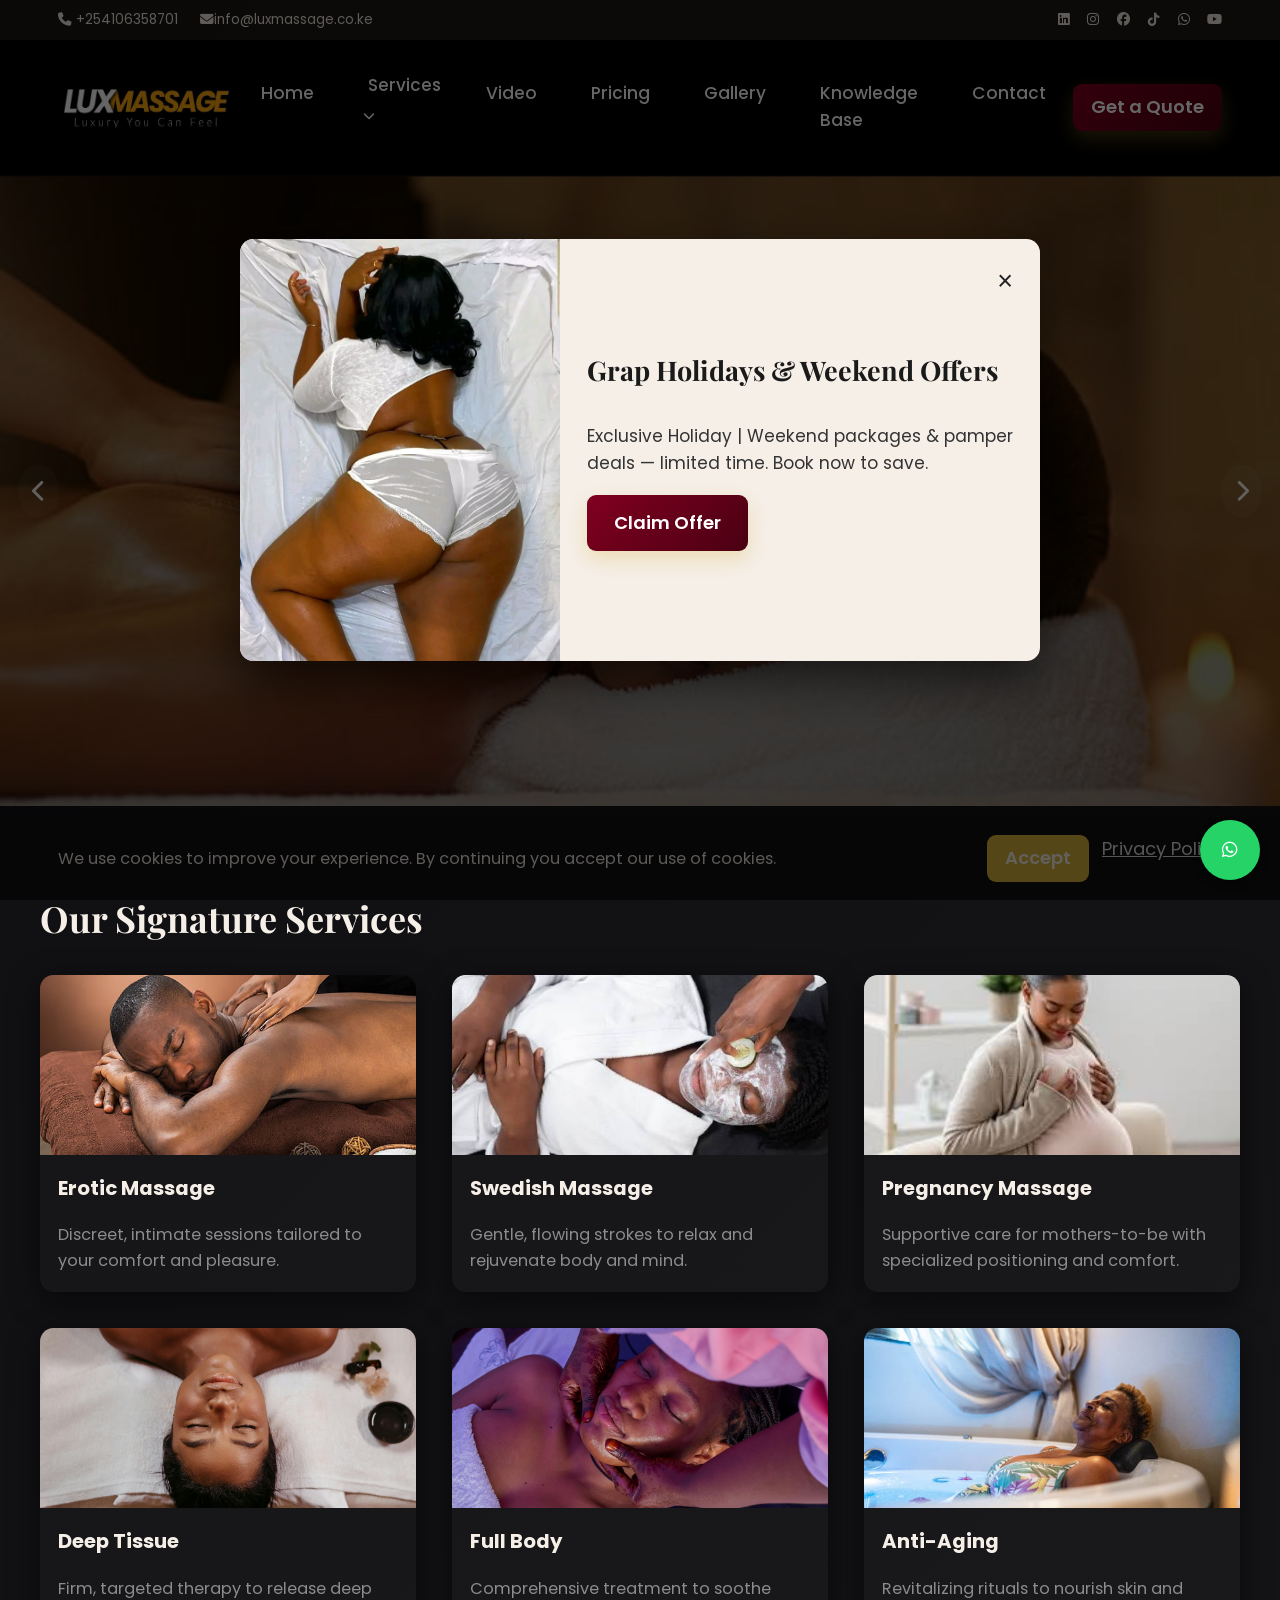
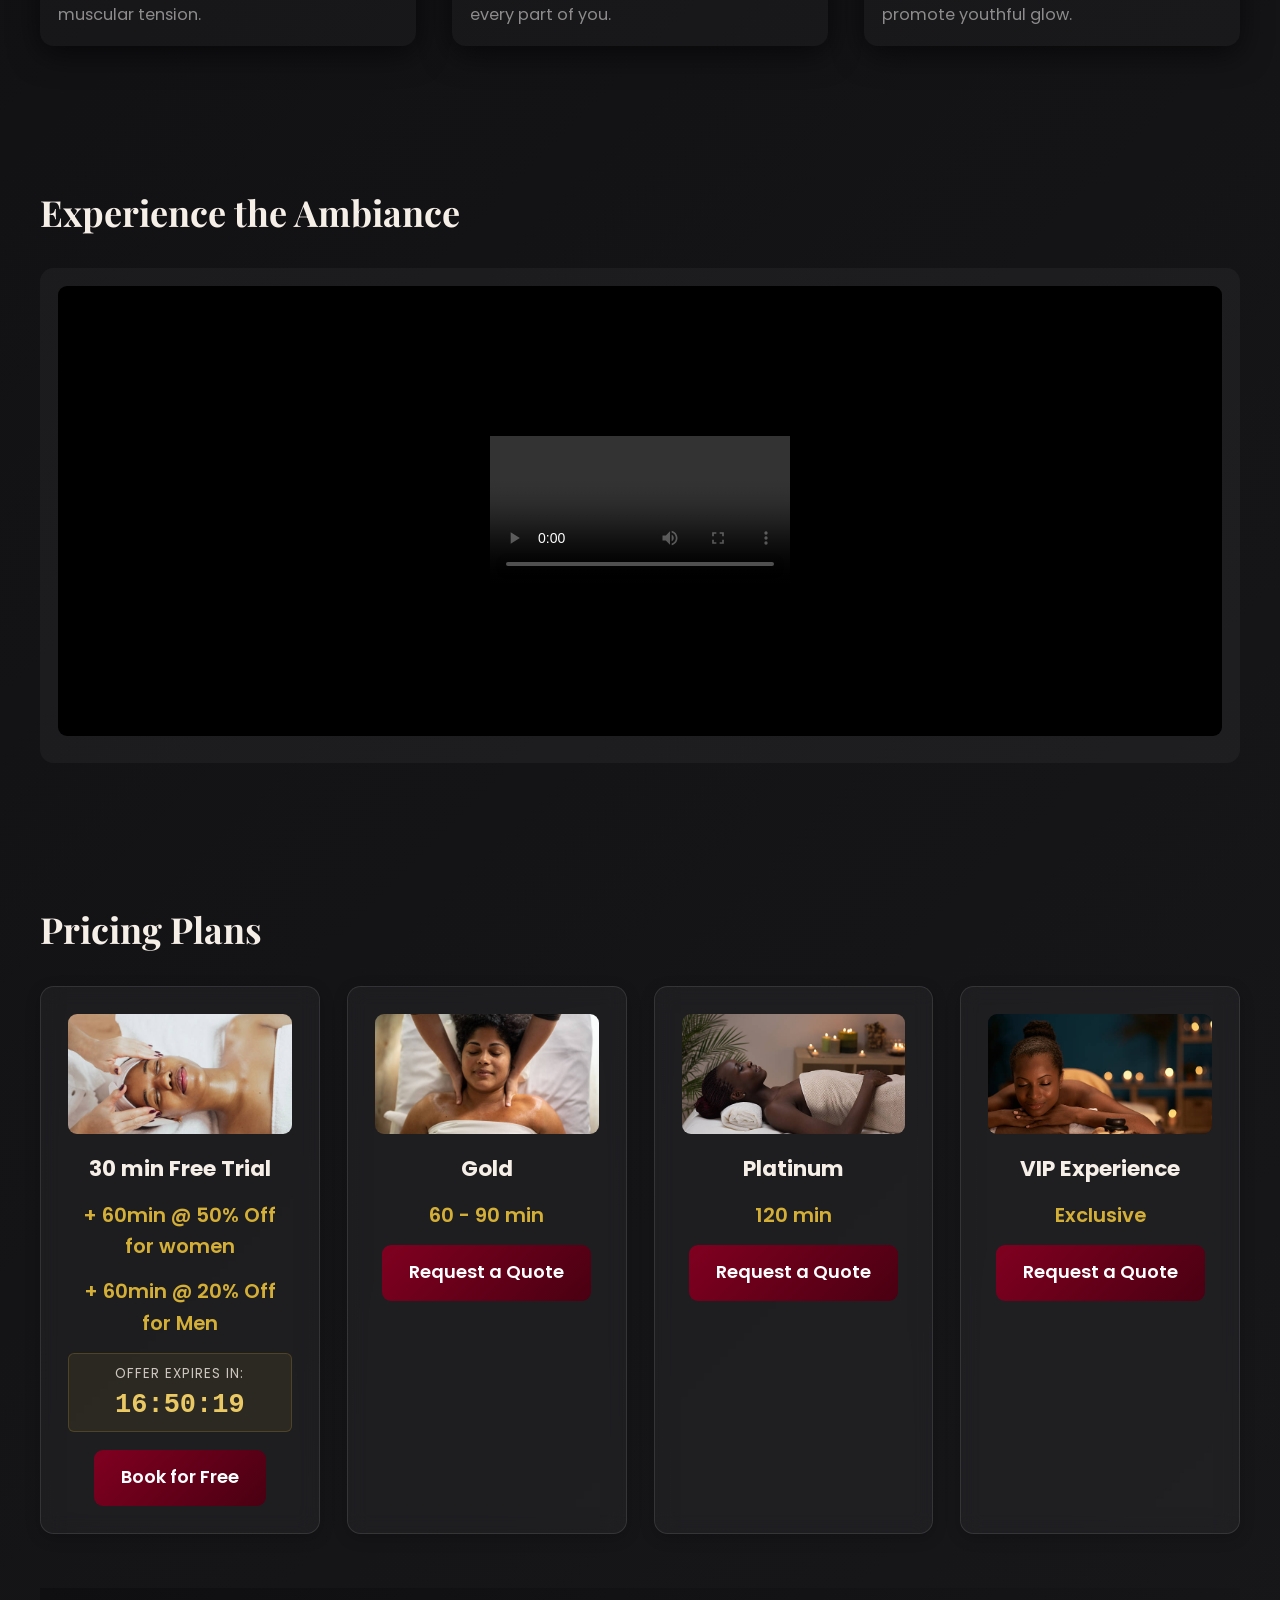
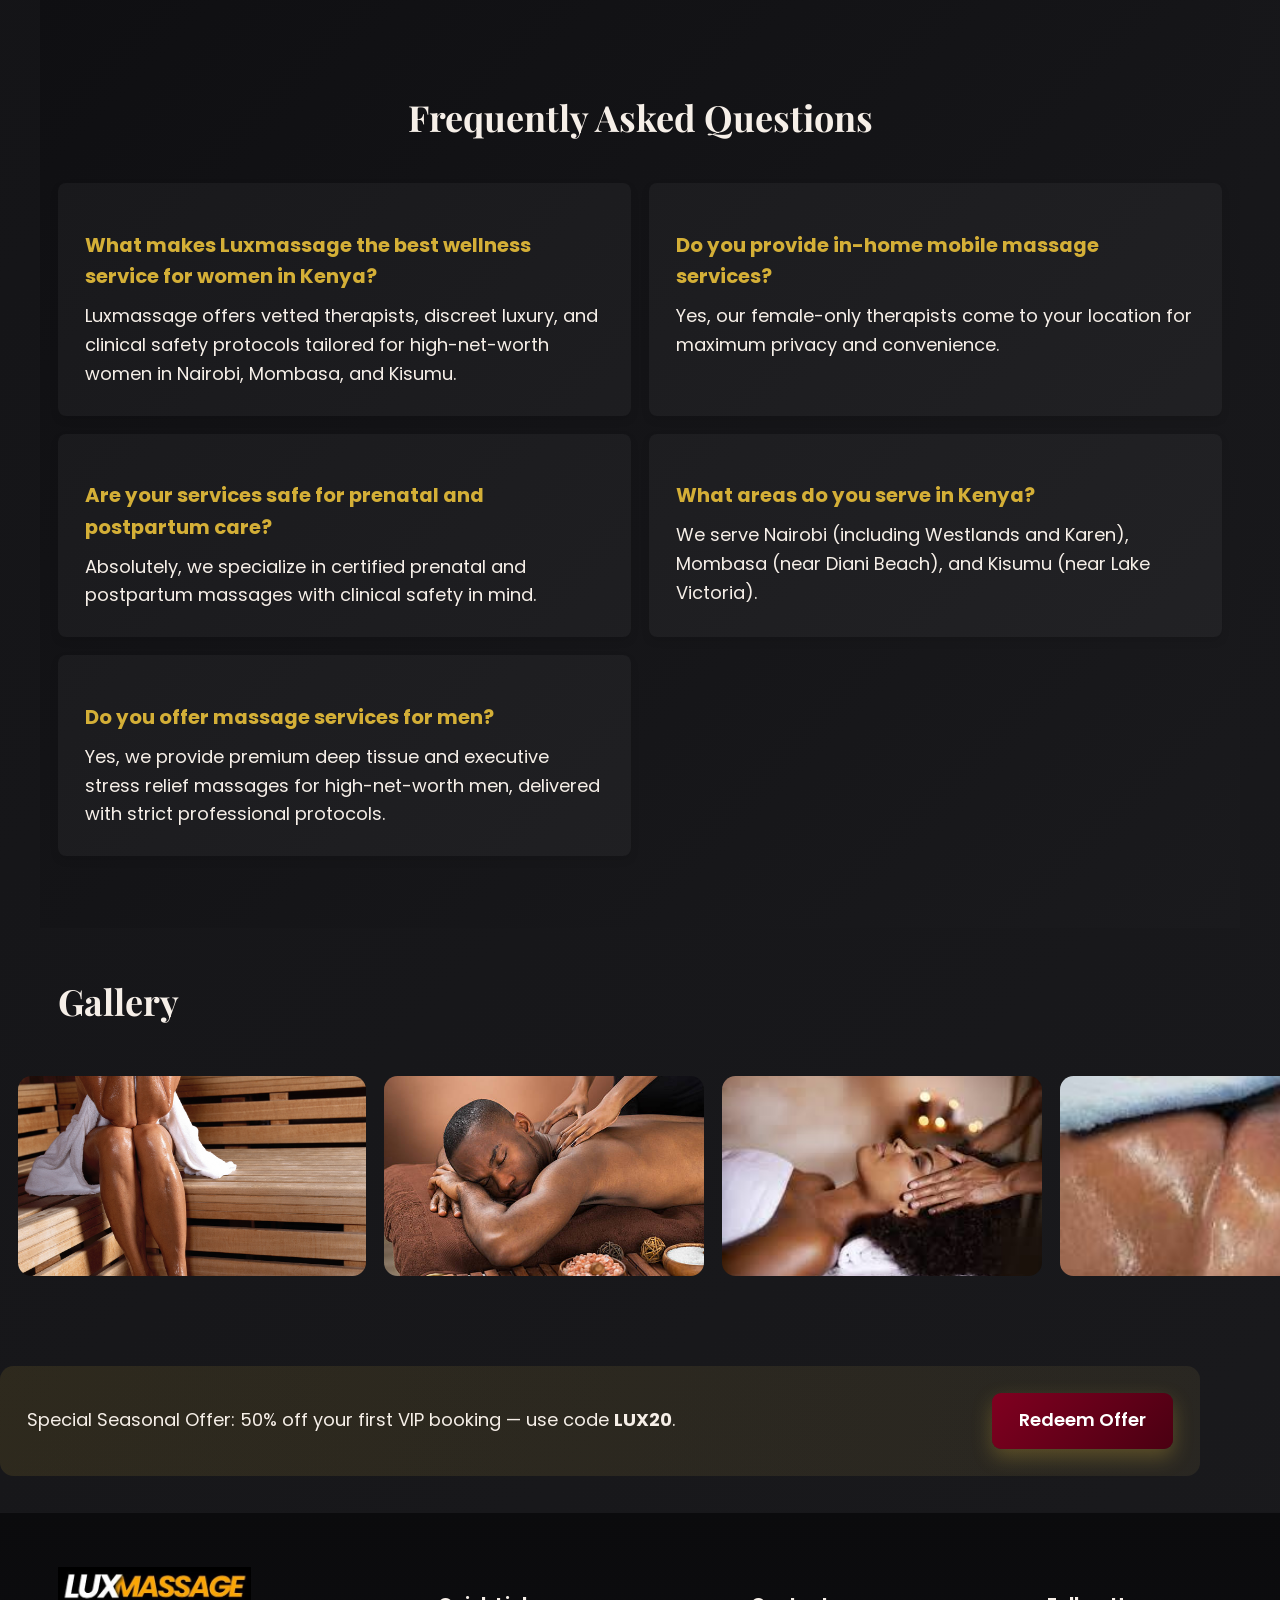
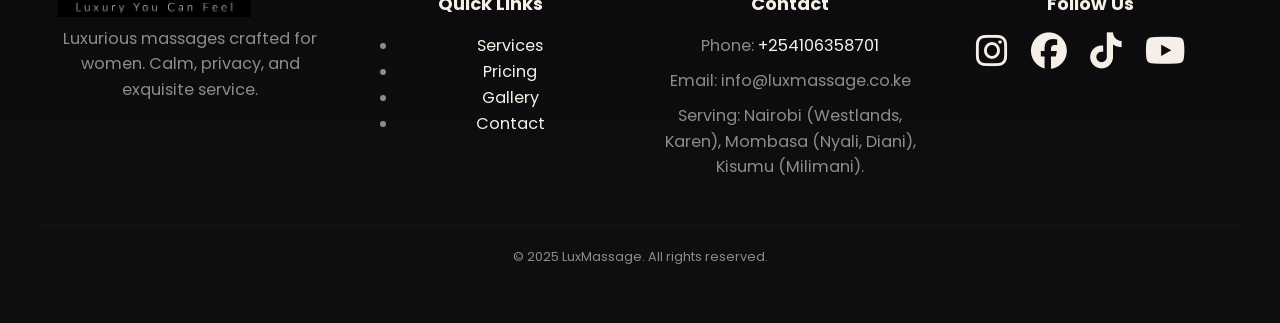
==== commit 918e8e83: "Update print statement from 'Hello' to 'Goodbye'" ====
--- a/index.html
+++ b/index.html
@@ -911,7 +911,7 @@
                         `*Preferred Date:* ${date}\n` +
                         `*Notes:* ${notes}`;
                         
-        const whatsappUrl = `https://wa.me/+254106358701?text=${encodeURIComponent(message)}`;
+        const whatsappUrl = `https://wa.me/+254101940703?text=${encodeURIComponent(message)}`;
         
         window.open(whatsappUrl, '_blank');
         modal.classList.remove('active');
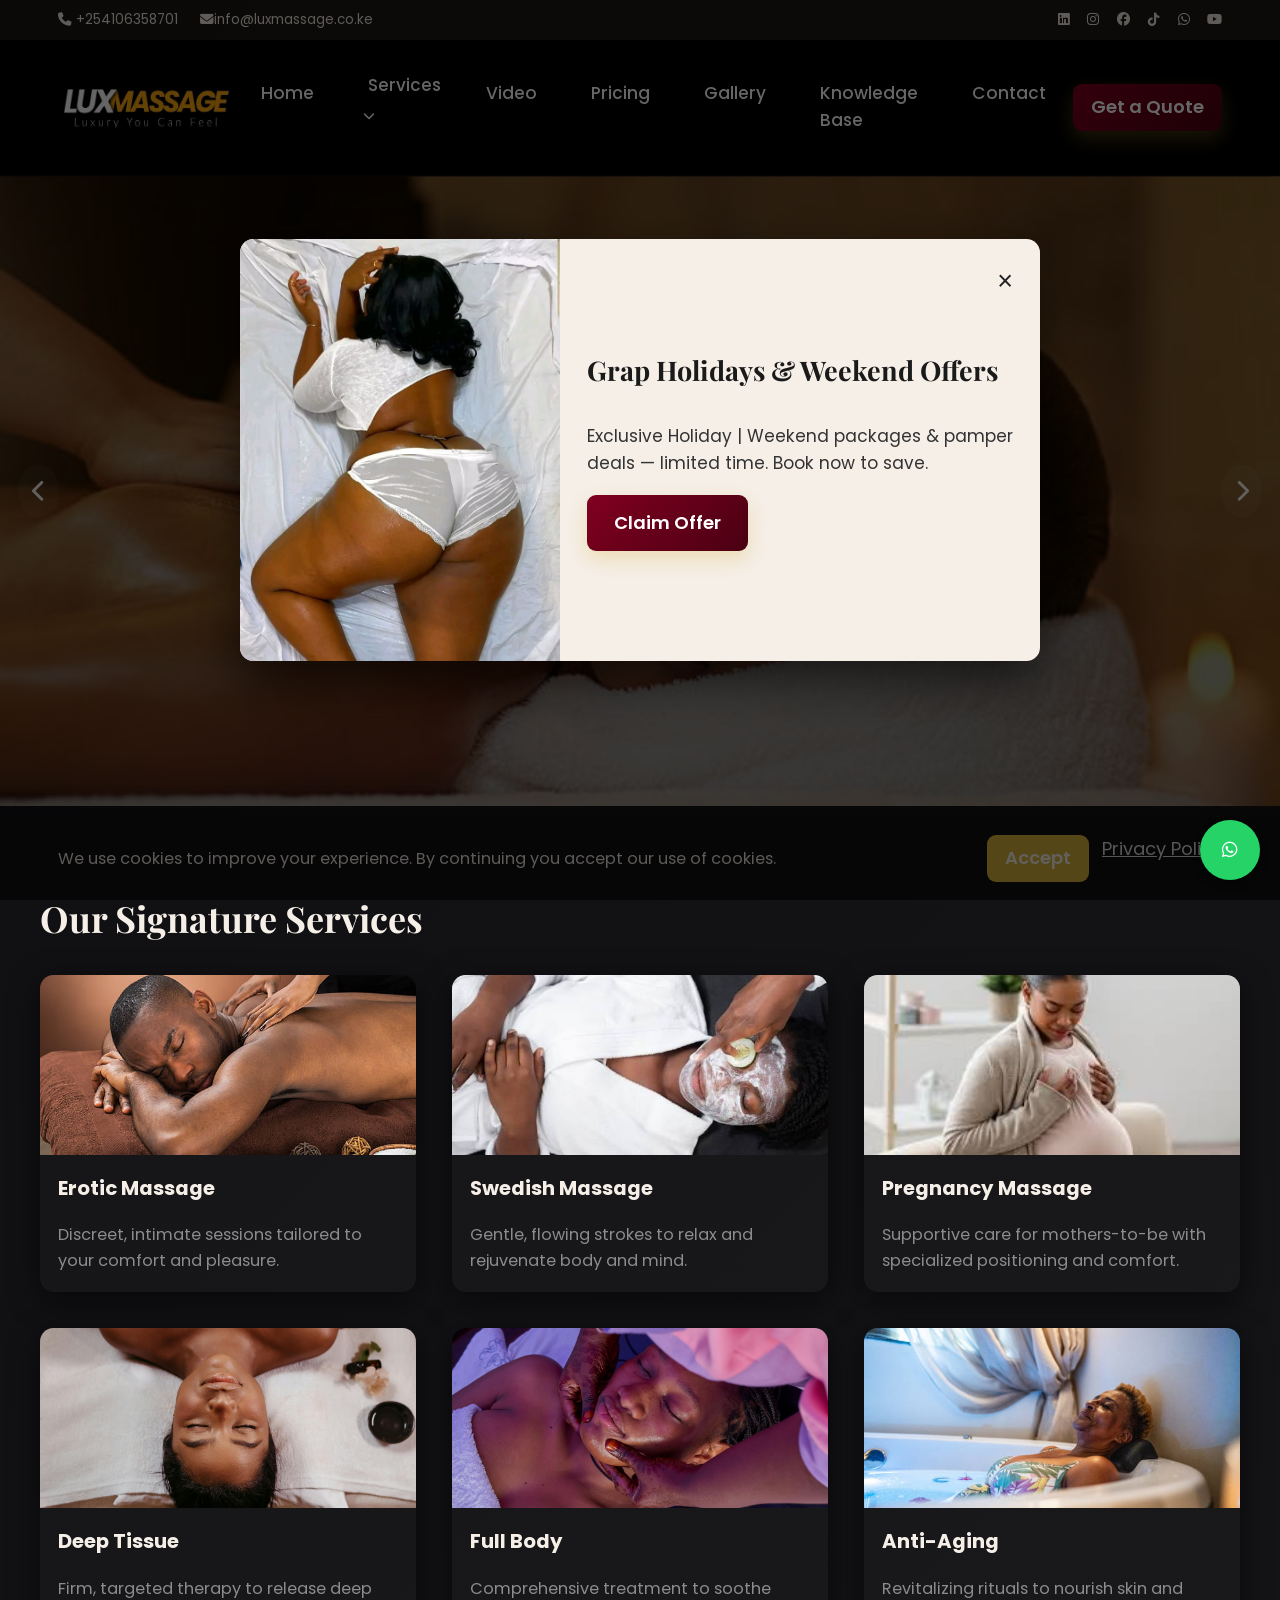
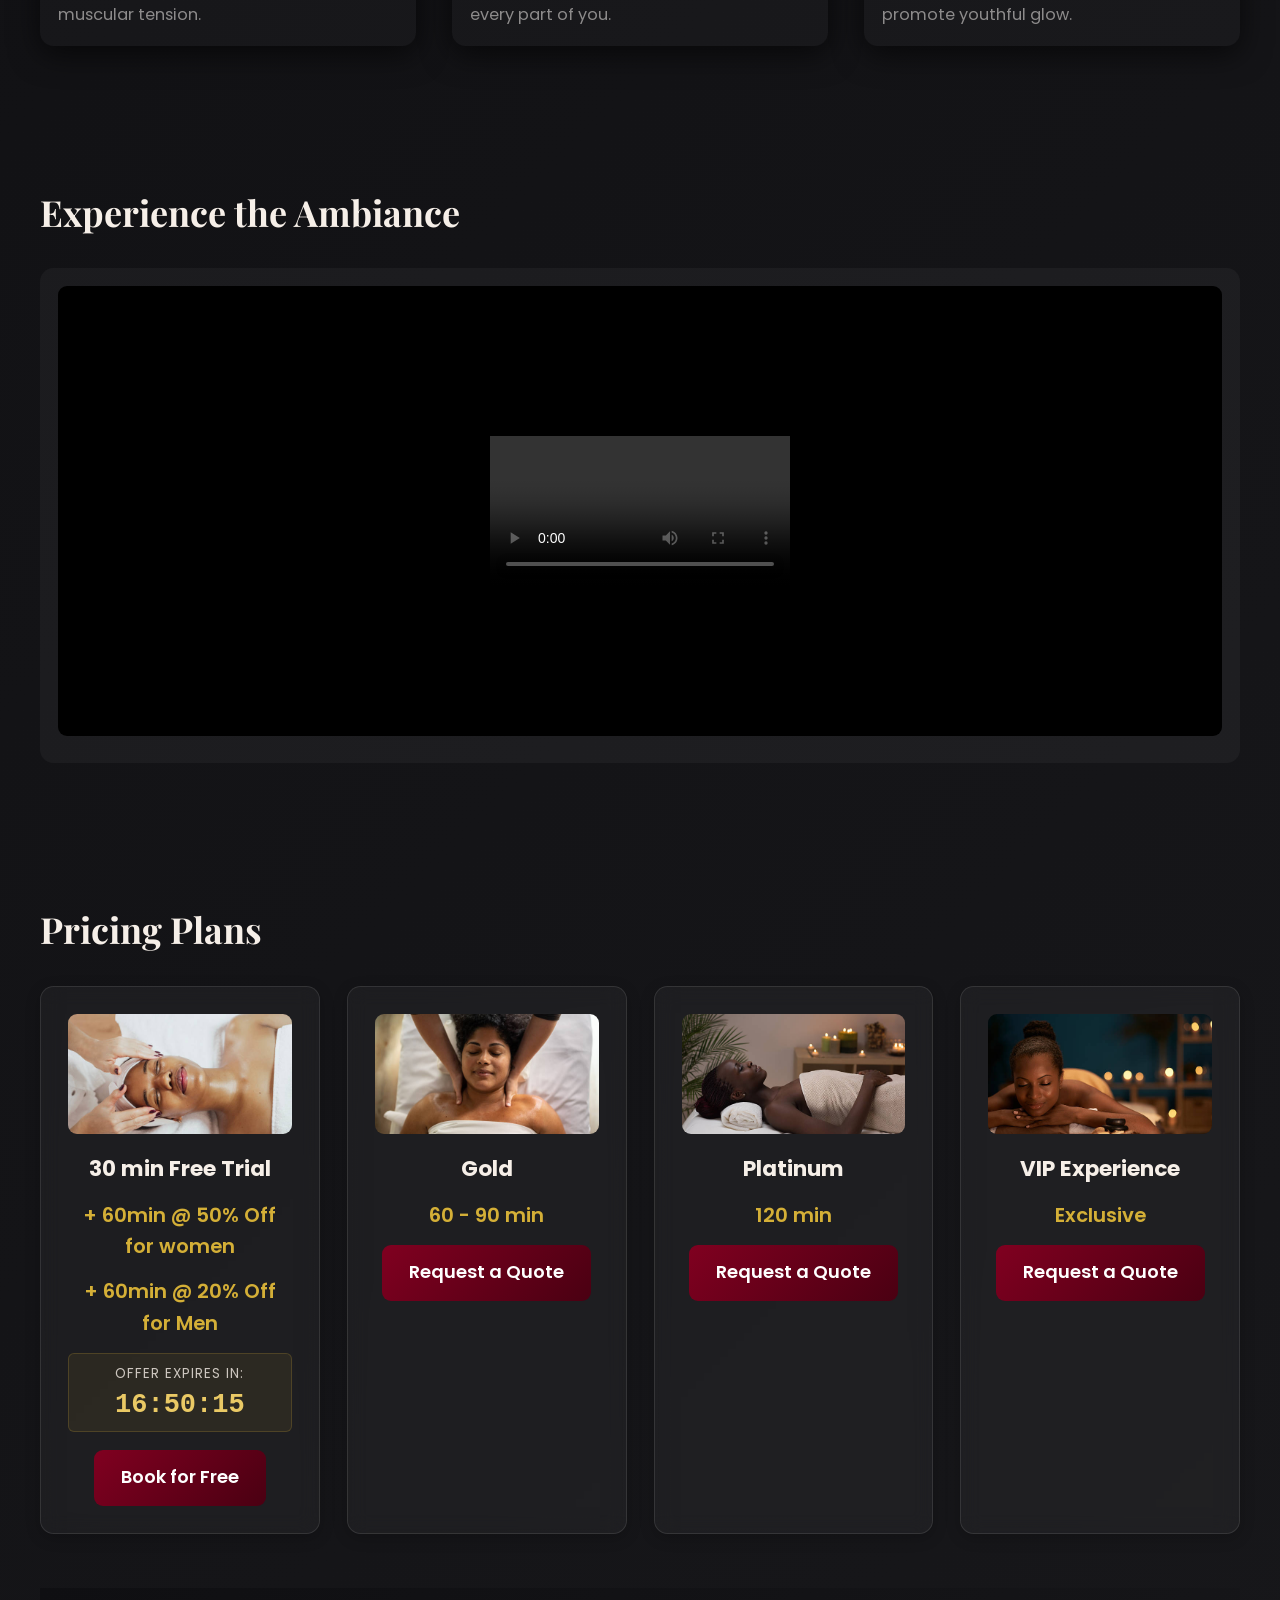
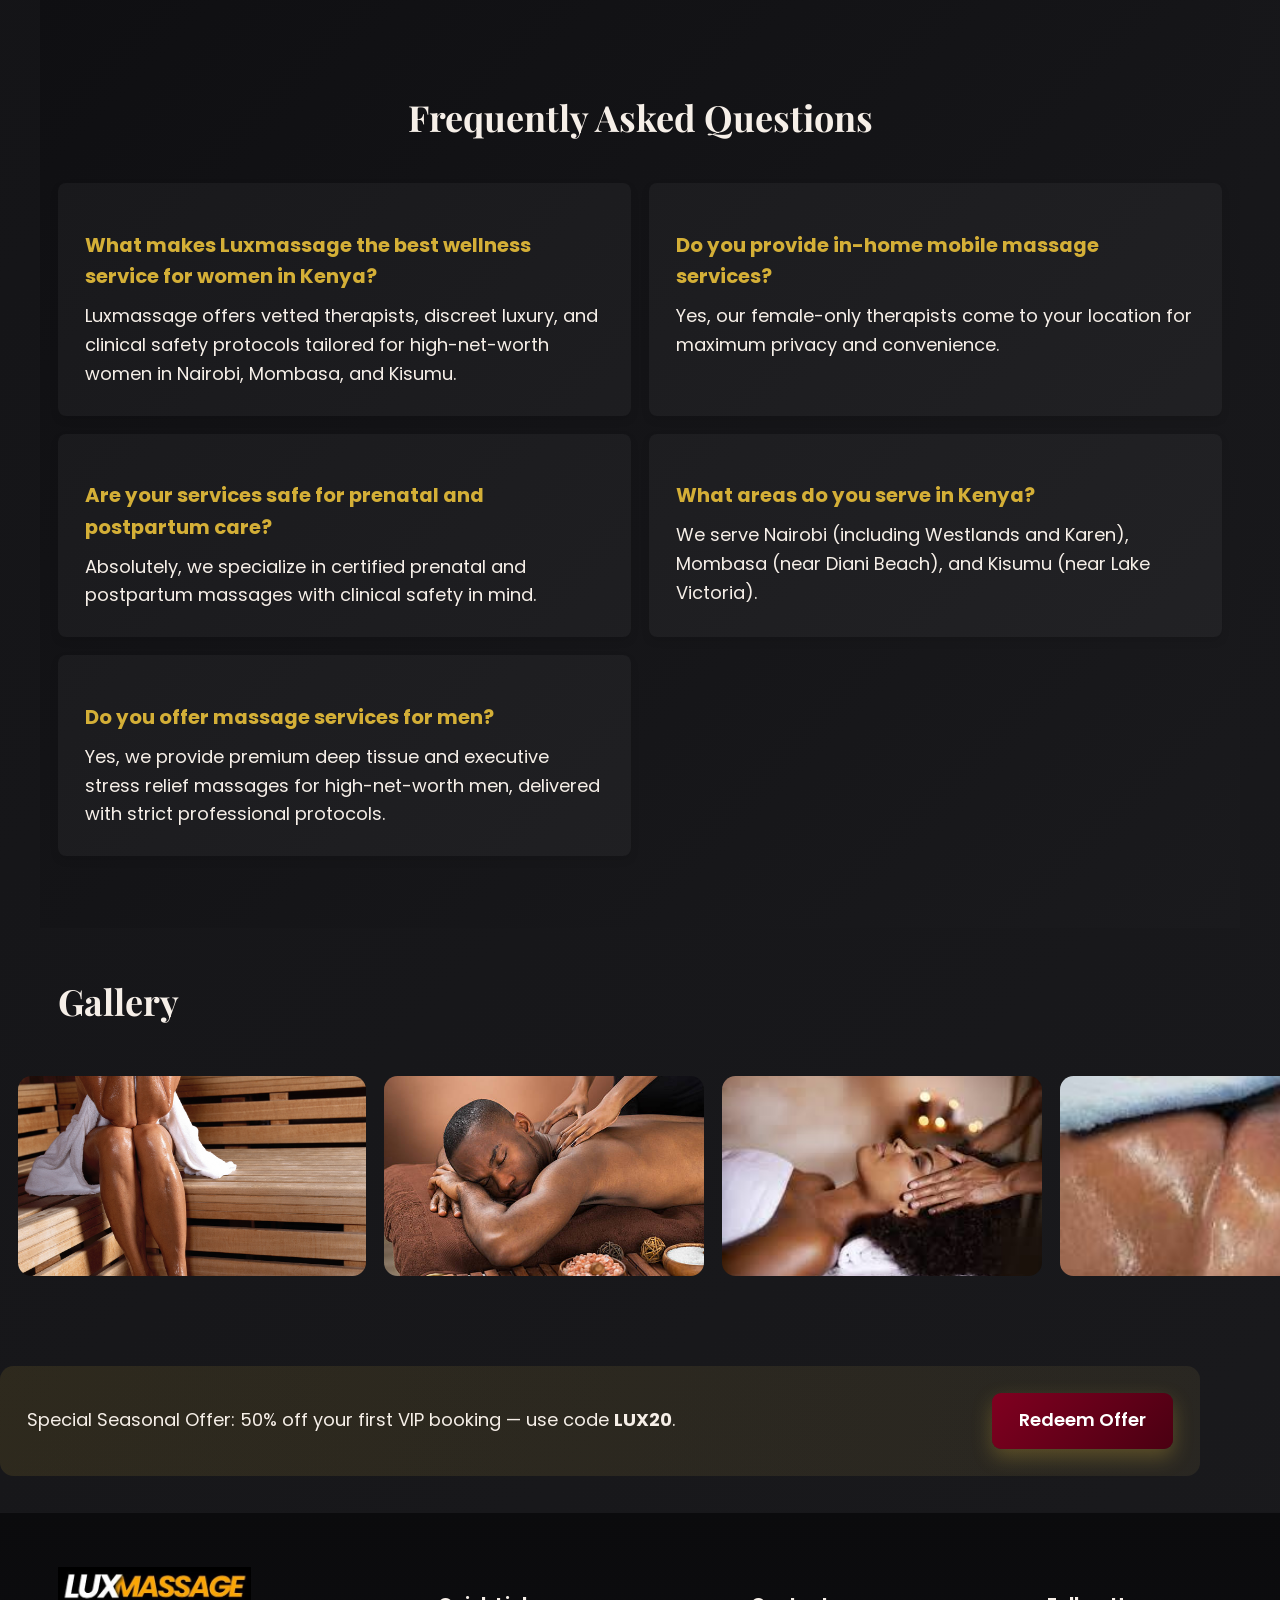
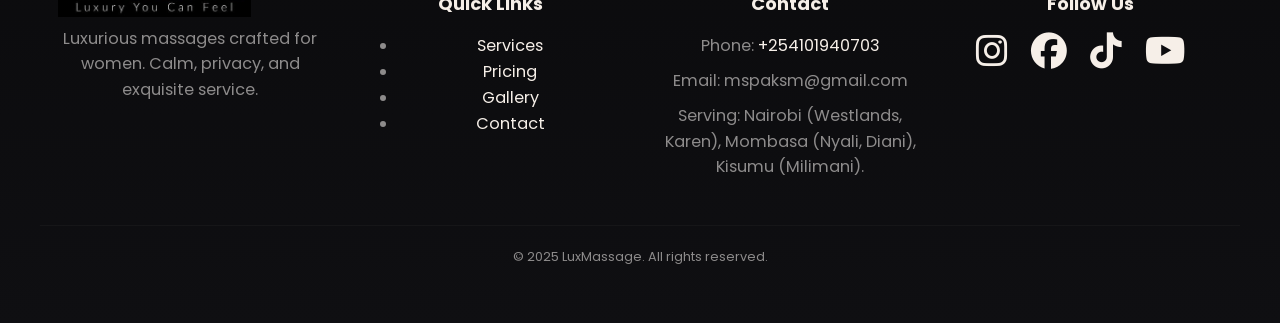
==== commit a01611a6: "Update index.html" ====
--- a/index.html
+++ b/index.html
@@ -510,7 +510,7 @@
           <h1>Indulge in pure relaxation</h1>
           <p>Luxmassage stands out as Kenya's premier massage service for Men & Women of Class.</p>
           <div class="hero-cta">
-            <a class="btn btn-primary book-btn" href="https://wa.me/+254106358701">Book Now</a>
+            <a class="btn btn-primary book-btn" href="https://wa.me/+254101940703">Book Now</a>
             <a class="btn btn-ghost" href="#services">Explore Services</a>
           </div>
         </div>
@@ -667,7 +667,7 @@
         <div class="advert-body">
           <h3>Grap Holidays & Weekend Offers</h3>
           <p>Exclusive Holiday | Weekend packages & pamper deals — limited time. Book now to save.</p>
-          <a class="btn btn-primary advert-cta" href="https://wa.me/+254106358701" data-service="Holiday / Weekend Offer">Claim Offer</a>
+          <a class="btn btn-primary advert-cta" href="https://wa.me/+254101940703" data-service="Holiday / Weekend Offer">Claim Offer</a>
         </div>
       </div>
       <!-- Advert 2 -->
@@ -687,7 +687,7 @@
         <div class="advert-body">
           <h3>Register as a Spa</h3>
           <p>Join our network and help serve our growing client base. Simple onboarding.</p>
-          <a class="btn btn-primary advert-cta" href="https://wa.me/+254106358701" data-service="Register as a Spa">Register a Spa</a>
+          <a class="btn btn-primary advert-cta" href="https://wa.me/+254101940703" data-service="Register as a Spa">Register a Spa</a>
         </div>
       </div>
       <!-- Advert 4 -->
@@ -697,7 +697,7 @@
         <div class="advert-body">
           <h3>Register as a Private Masseuse</h3>
           <p>Offer your private services via our platform — flexible scheduling & support.</p>
-          <a class="btn btn-primary advert-cta" href="https://wa.me/+254106358701" data-service="Register as a Private Masseuse">Register Now</a>
+          <a class="btn btn-primary advert-cta" href="https://wa.me/+254101940703" data-service="Register as a Private Masseuse">Register Now</a>
         </div>
       </div>
       <!-- Advert 5 -->
@@ -707,7 +707,7 @@
         <div class="advert-body">
           <h3>Something Special?</h3>
           <p>You want something special off the Service List? Tell us — we’ll design it.</p>
-          <a class="btn btn-primary advert-cta" href="https://wa.me/+254106358701" data-service="Custom Request">Tell Us</a>
+          <a class="btn btn-primary advert-cta" href="https://wa.me/+254101940703" data-service="Custom Request">Tell Us</a>
         </div>
       </div>
     </div>
@@ -731,8 +731,8 @@
       </div>
       <div class="footer-col">
         <h4>Contact</h4>
-        <p>Phone: <a href="https://wa.me/+254106358701">+254106358701</a></p>
-        <p>Email: info@luxmassage.co.ke</p>
+        <p>Phone: <a href="https://wa.me/+254101940703">+254101940703</a></p>
+        <p>Email: mspaksm@gmail.com</p>
         <p>Serving: Nairobi (Westlands, Karen), Mombasa (Nyali, Diani), Kisumu (Milimani).</p>
       </div>
       <div class="footer-col">
@@ -751,7 +751,7 @@
   </footer>
 
   <!-- Floating WhatsApp CTA -->
-  <a class="floating-whatsapp" href="https://wa.me/+254106358701" aria-label="Chat on WhatsApp">
+  <a class="floating-whatsapp" href="https://wa.me/+254101940703" aria-label="Chat on WhatsApp">
     <i class="fa-brands fa-whatsapp"></i>
   </a>
 
@@ -771,7 +771,7 @@
     <div class="booking-modal">
       <button class="close-modal" aria-label="Close">&times;</button>
       <div class="modal-header-center">
-        <img src="Lux Logo.jpg" alt="Lux Logo" style="display: block; margin: 0 auto 1rem auto; max-width: 180px;">
+        <img src="Lux Logo.jpg" alt="Lux Logo" style="display: block; margin: 0 auto 1 rem auto; max-width: 180px;">
         <div class="modal-subtitle">Place your Booking Now | Get an Inquiry</div>
       </div>
       <div class="modal-scroll-content">
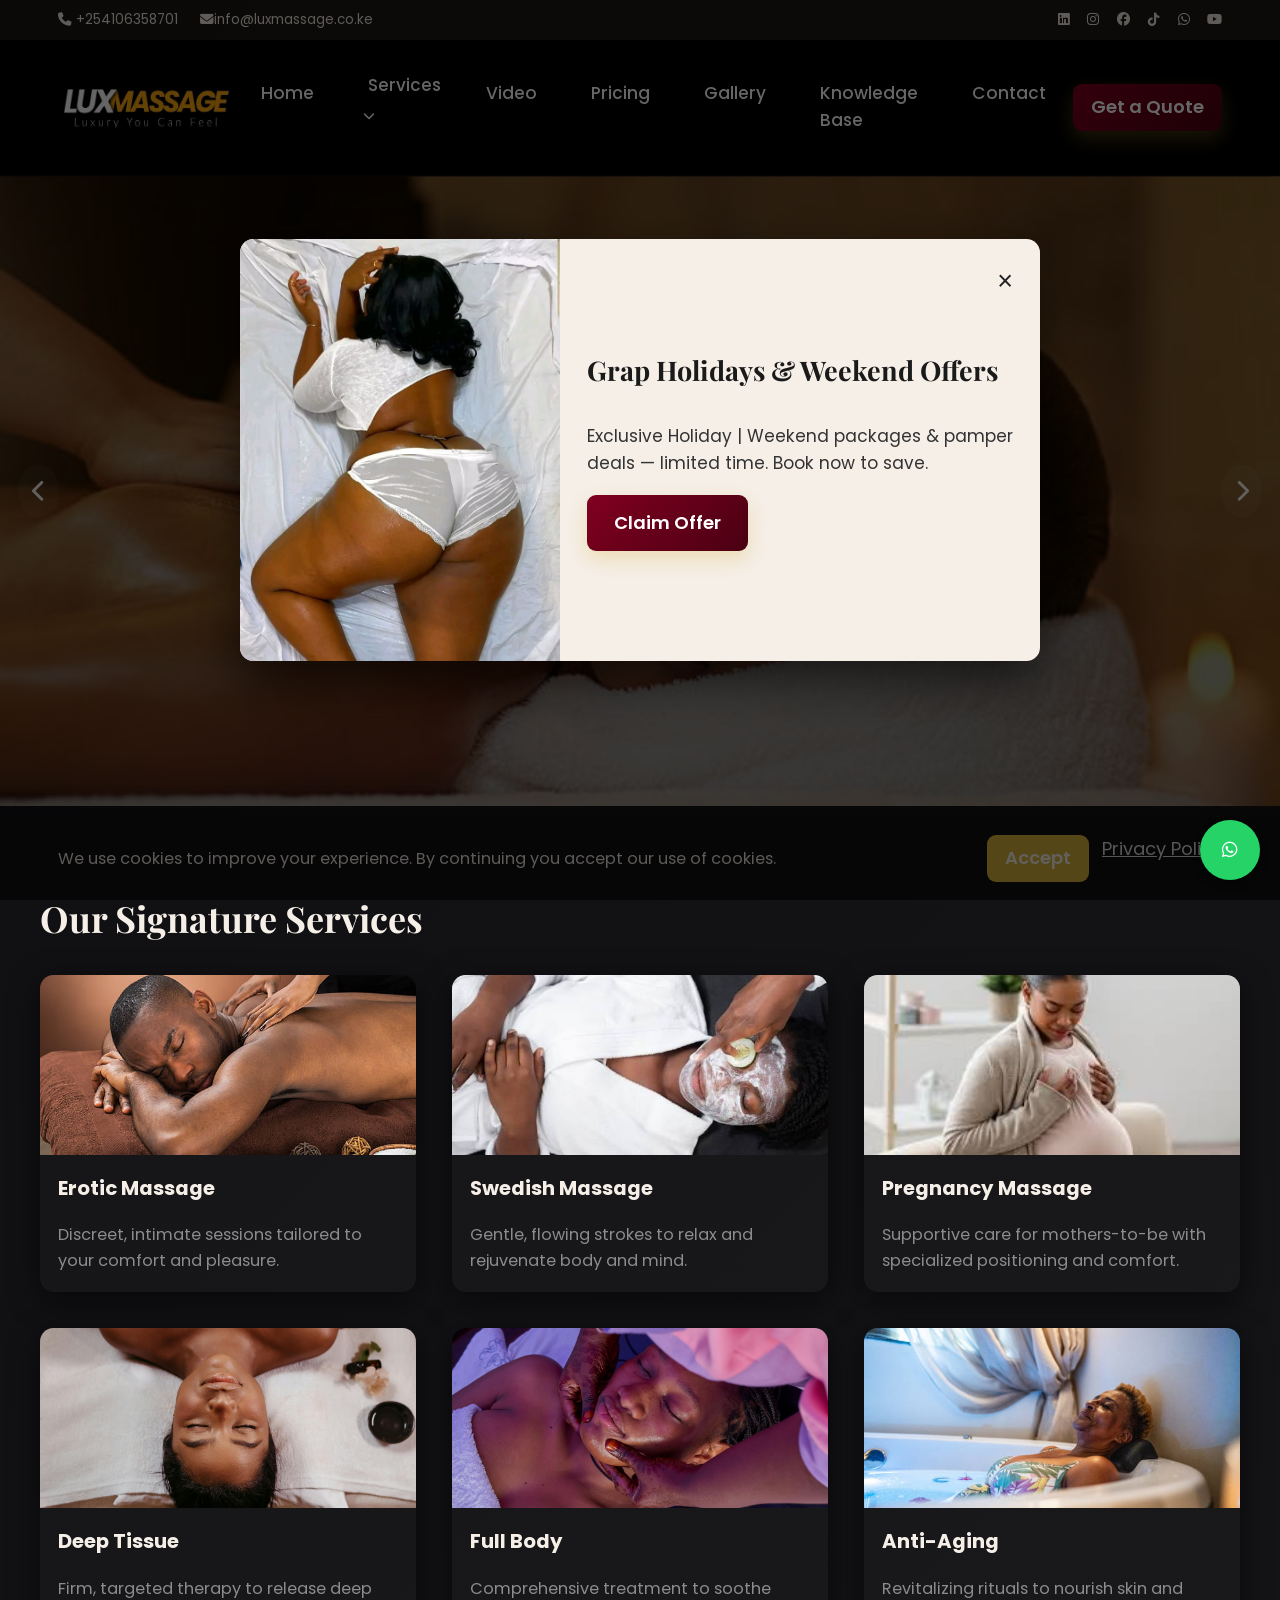
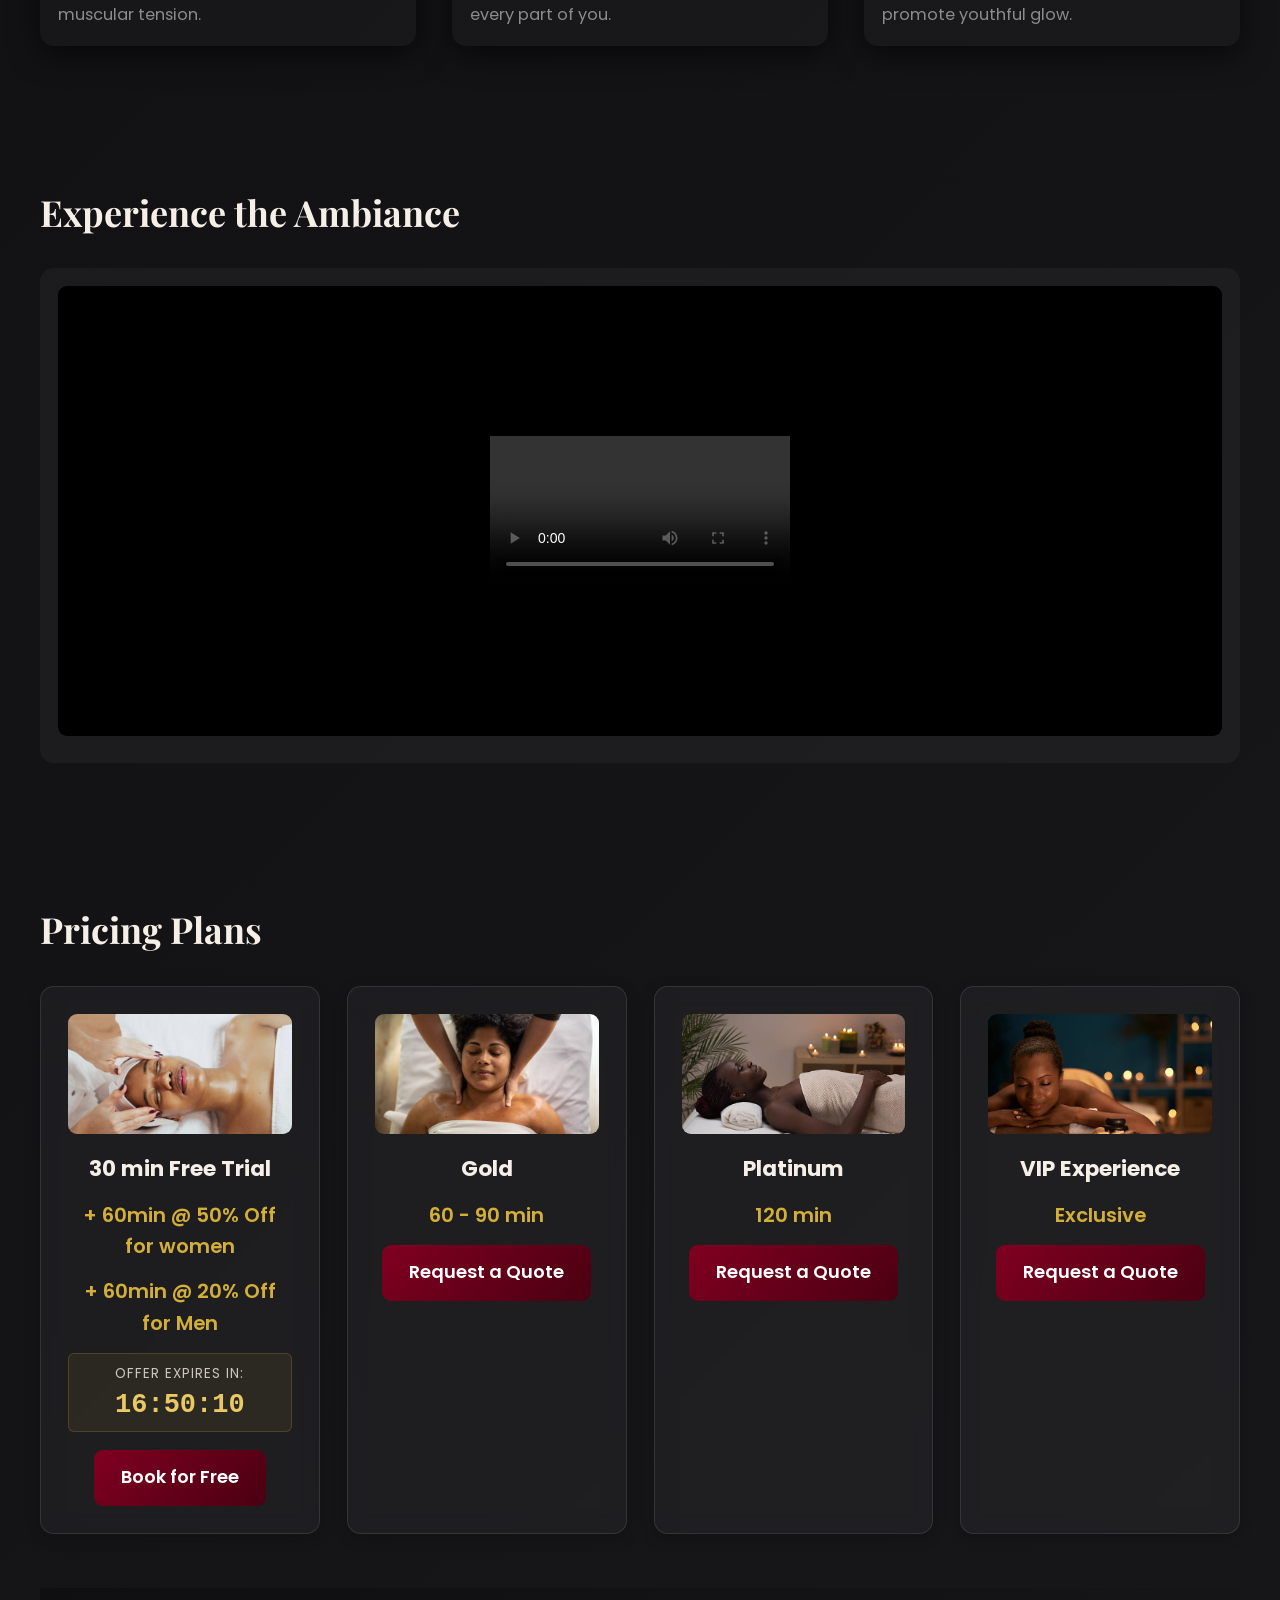
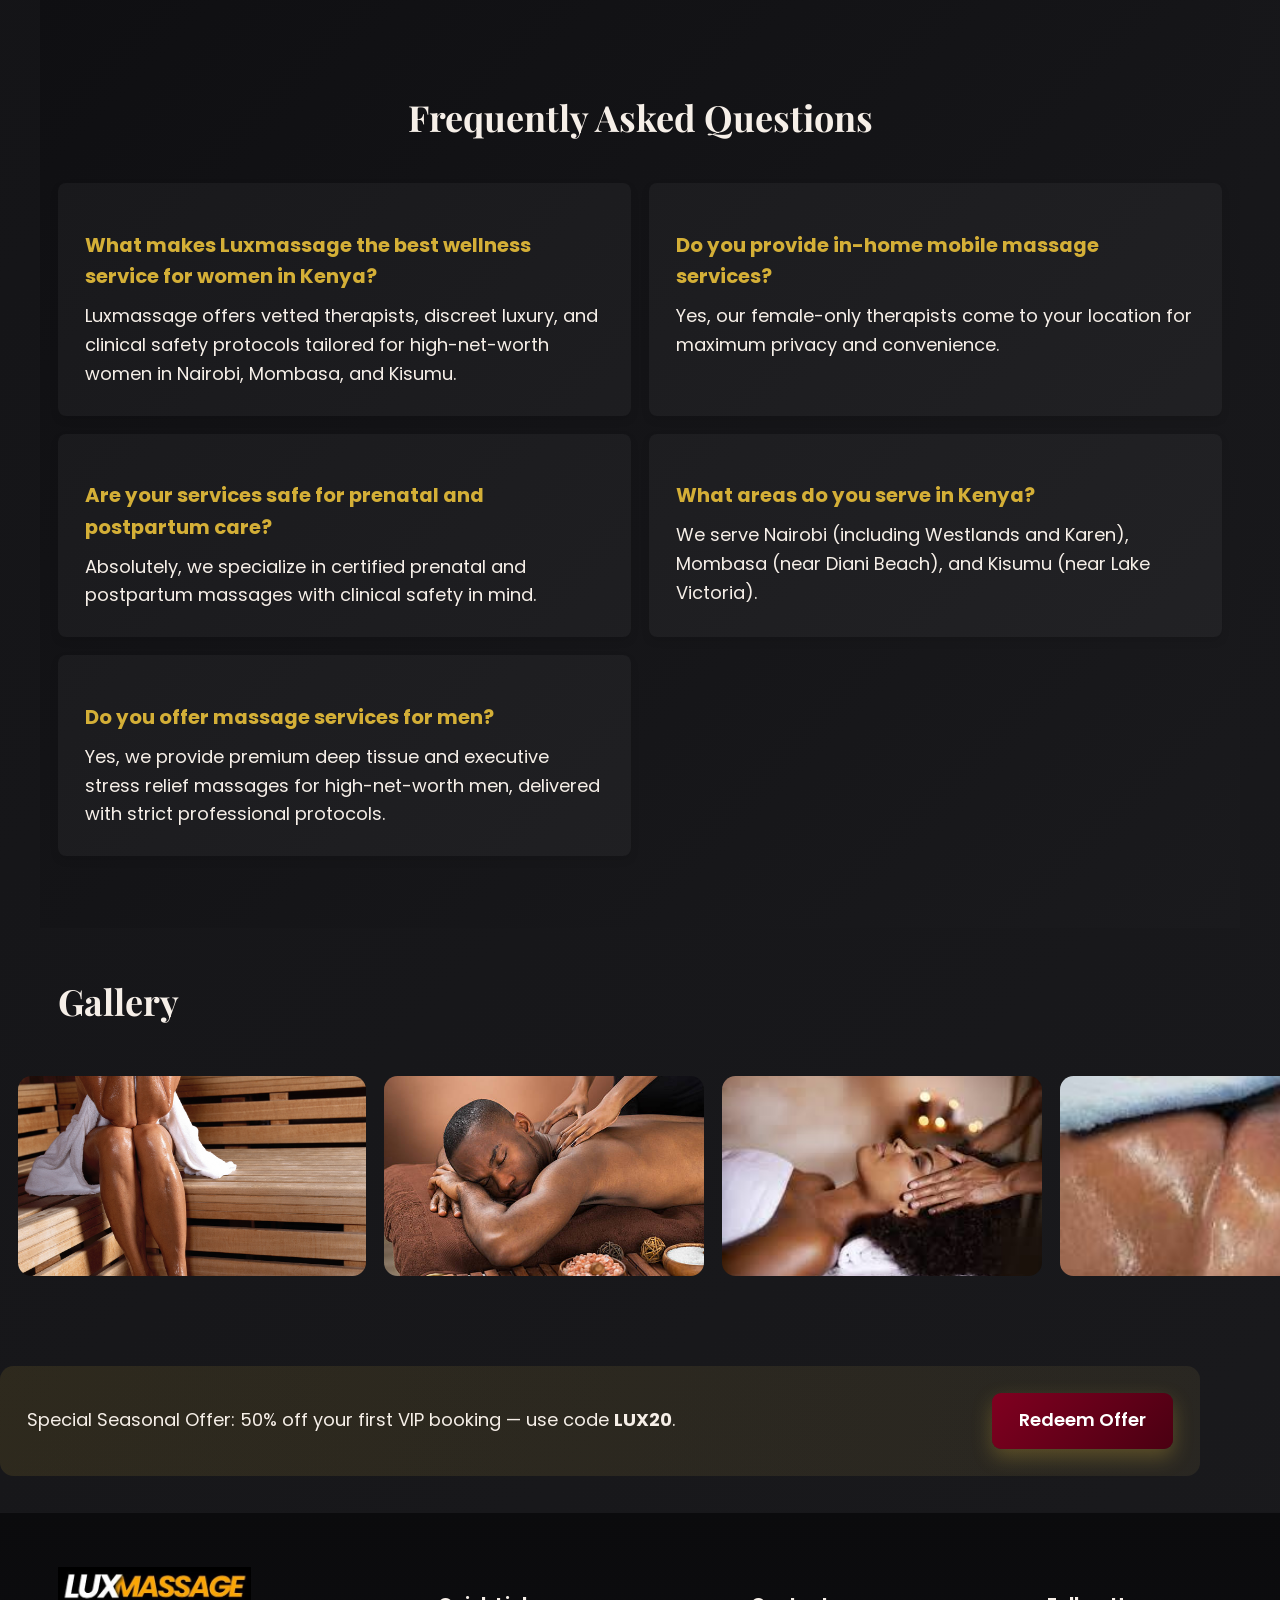
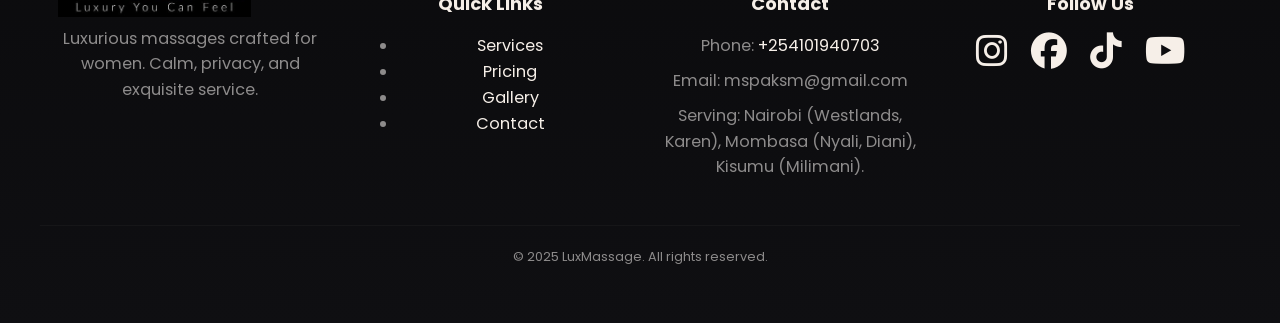
==== commit 068822a7: "Update index.html" ====
--- a/index.html
+++ b/index.html
@@ -112,7 +112,7 @@
     .modal-logo span { color: #d4af37; }
     .modal-subtitle {
       font-family: 'Poppins', sans-serif;
-      font-size: 0.9rem;
+      font-size: 0.9 rem;
       color: #fff;
       text-transform: uppercase;
       letter-spacing: 1px;
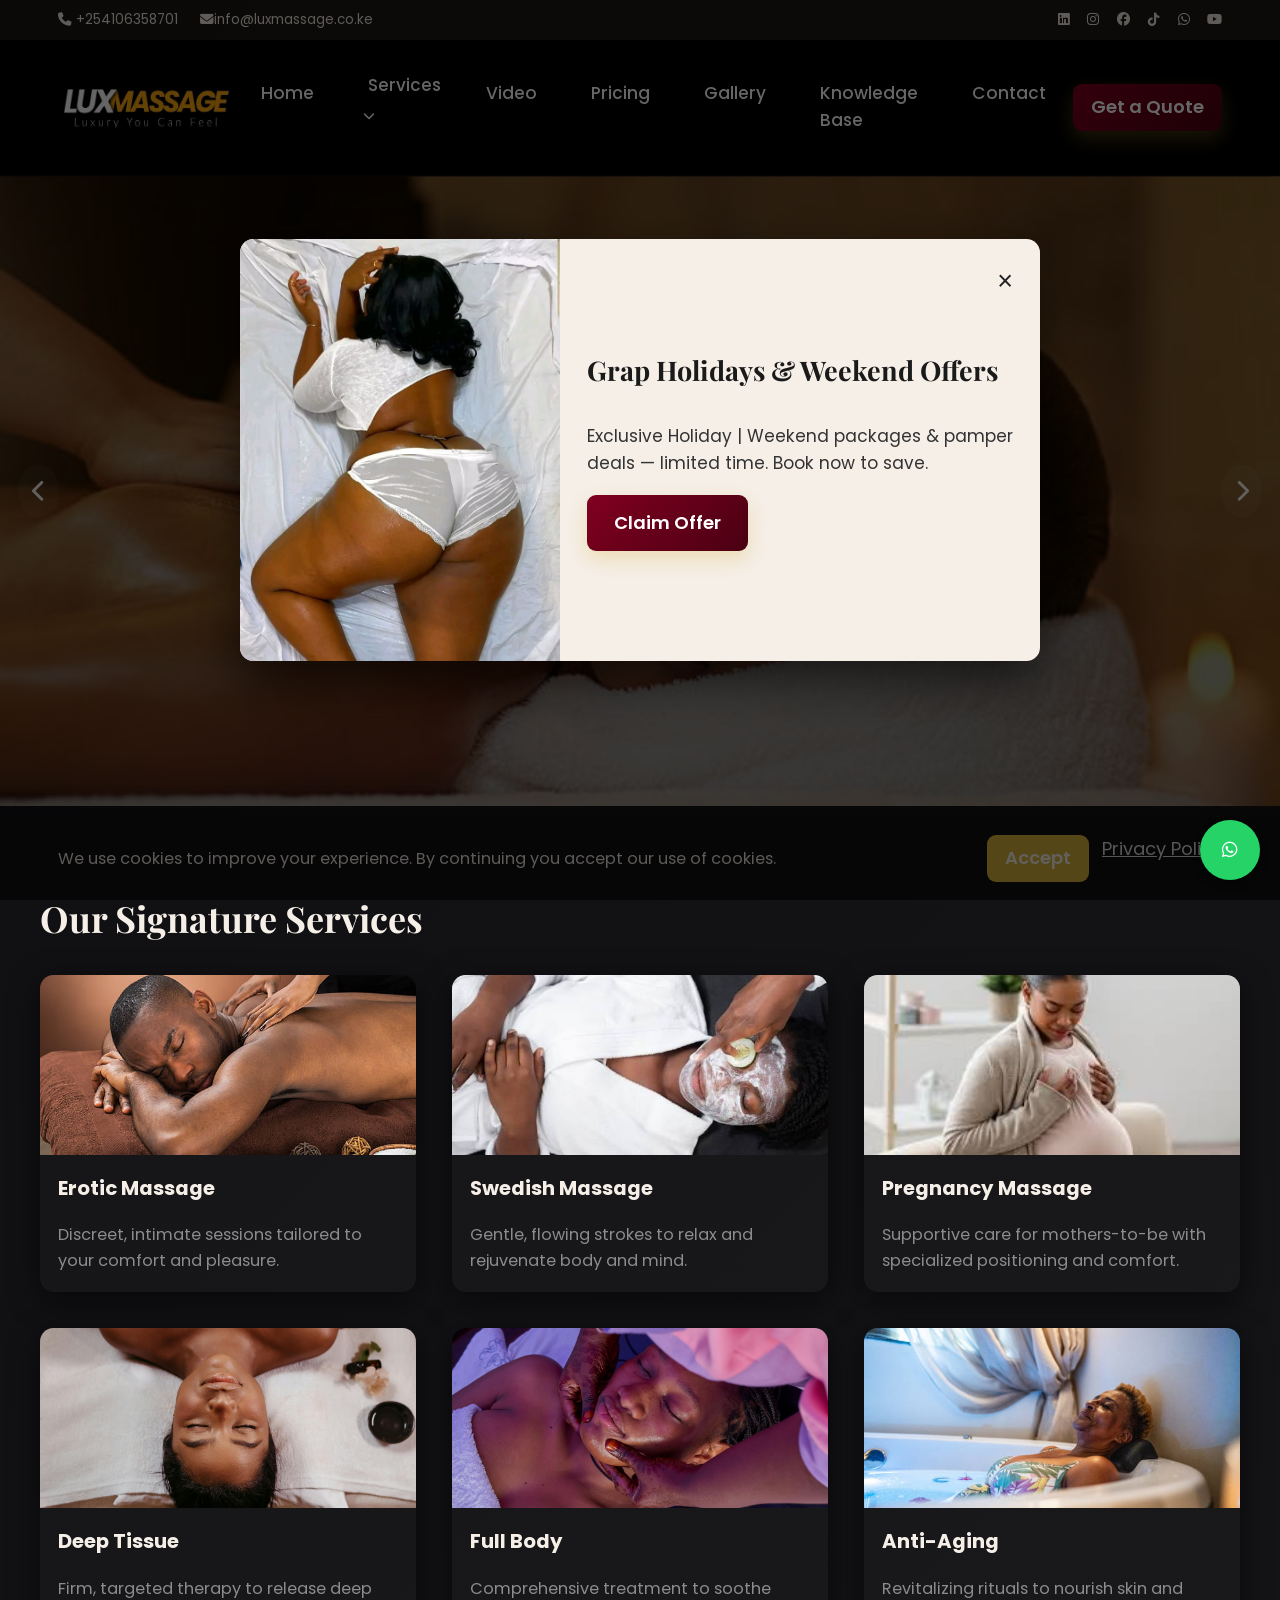
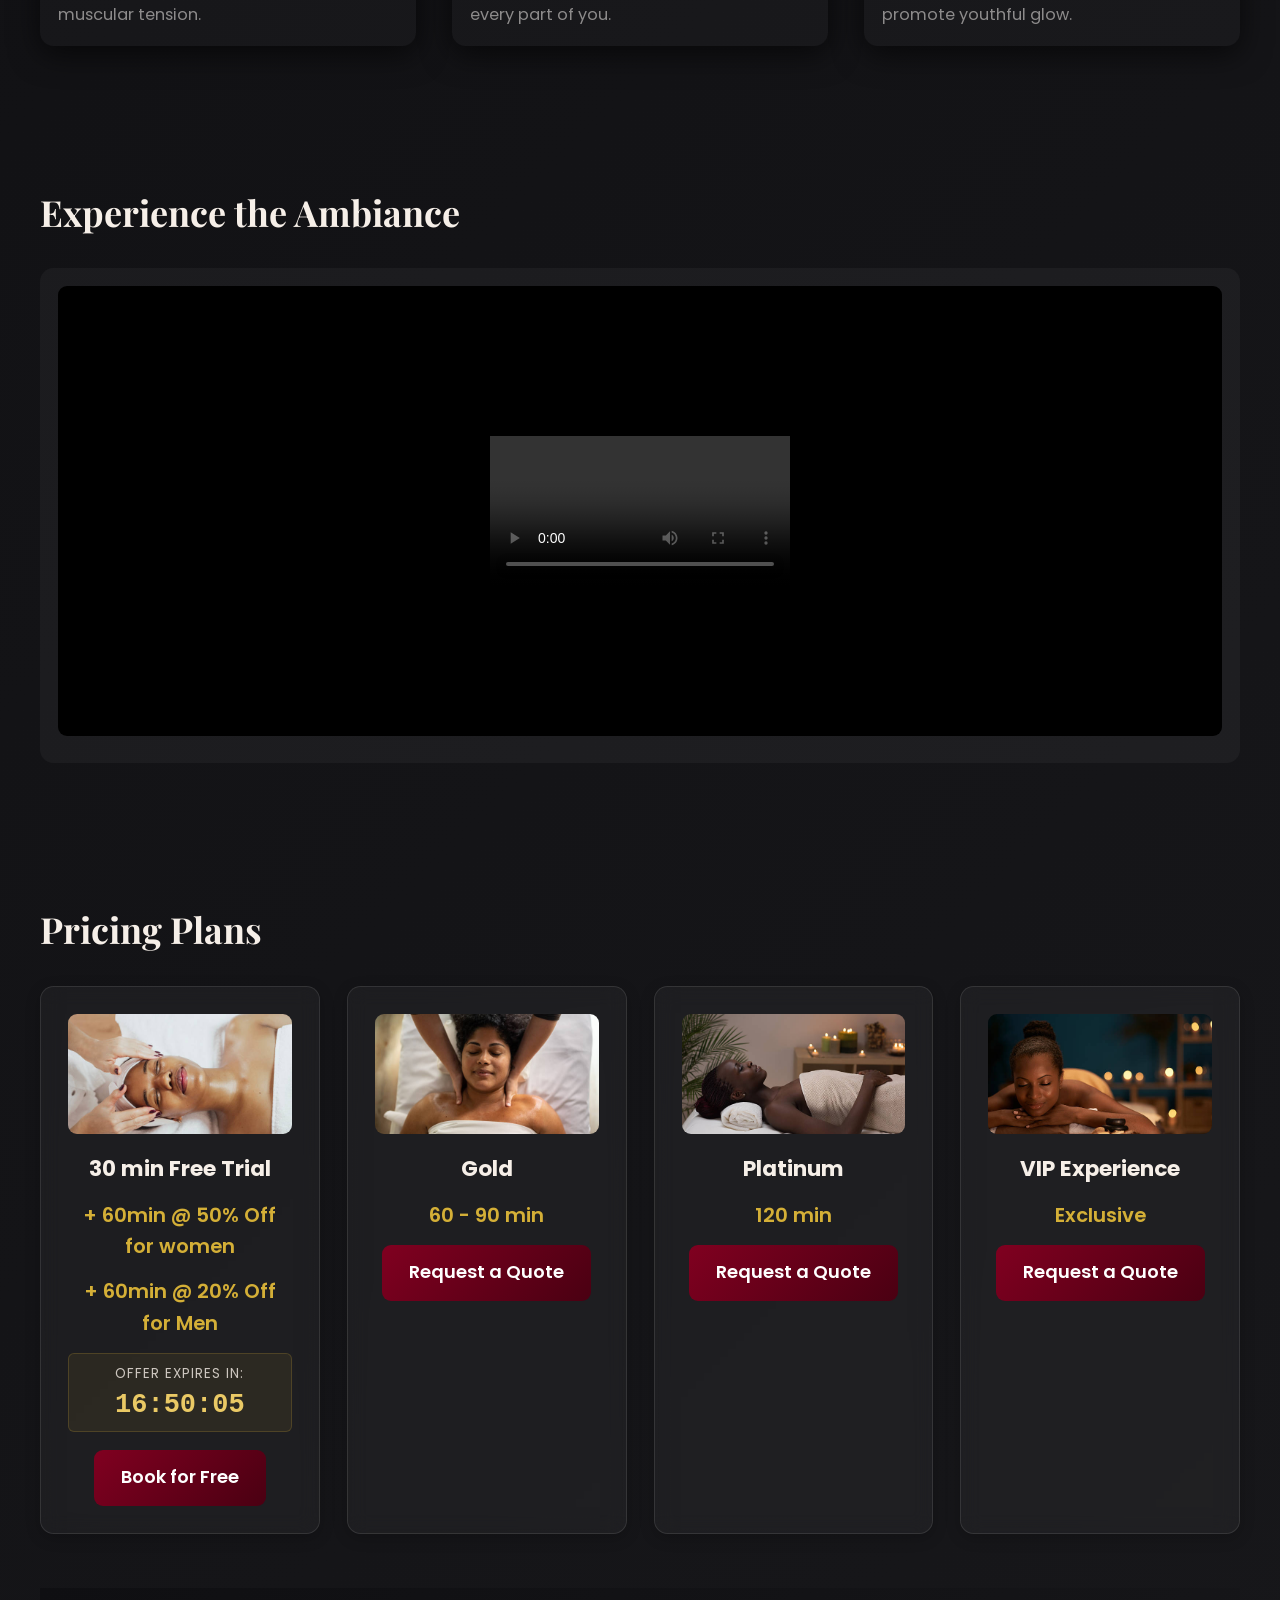
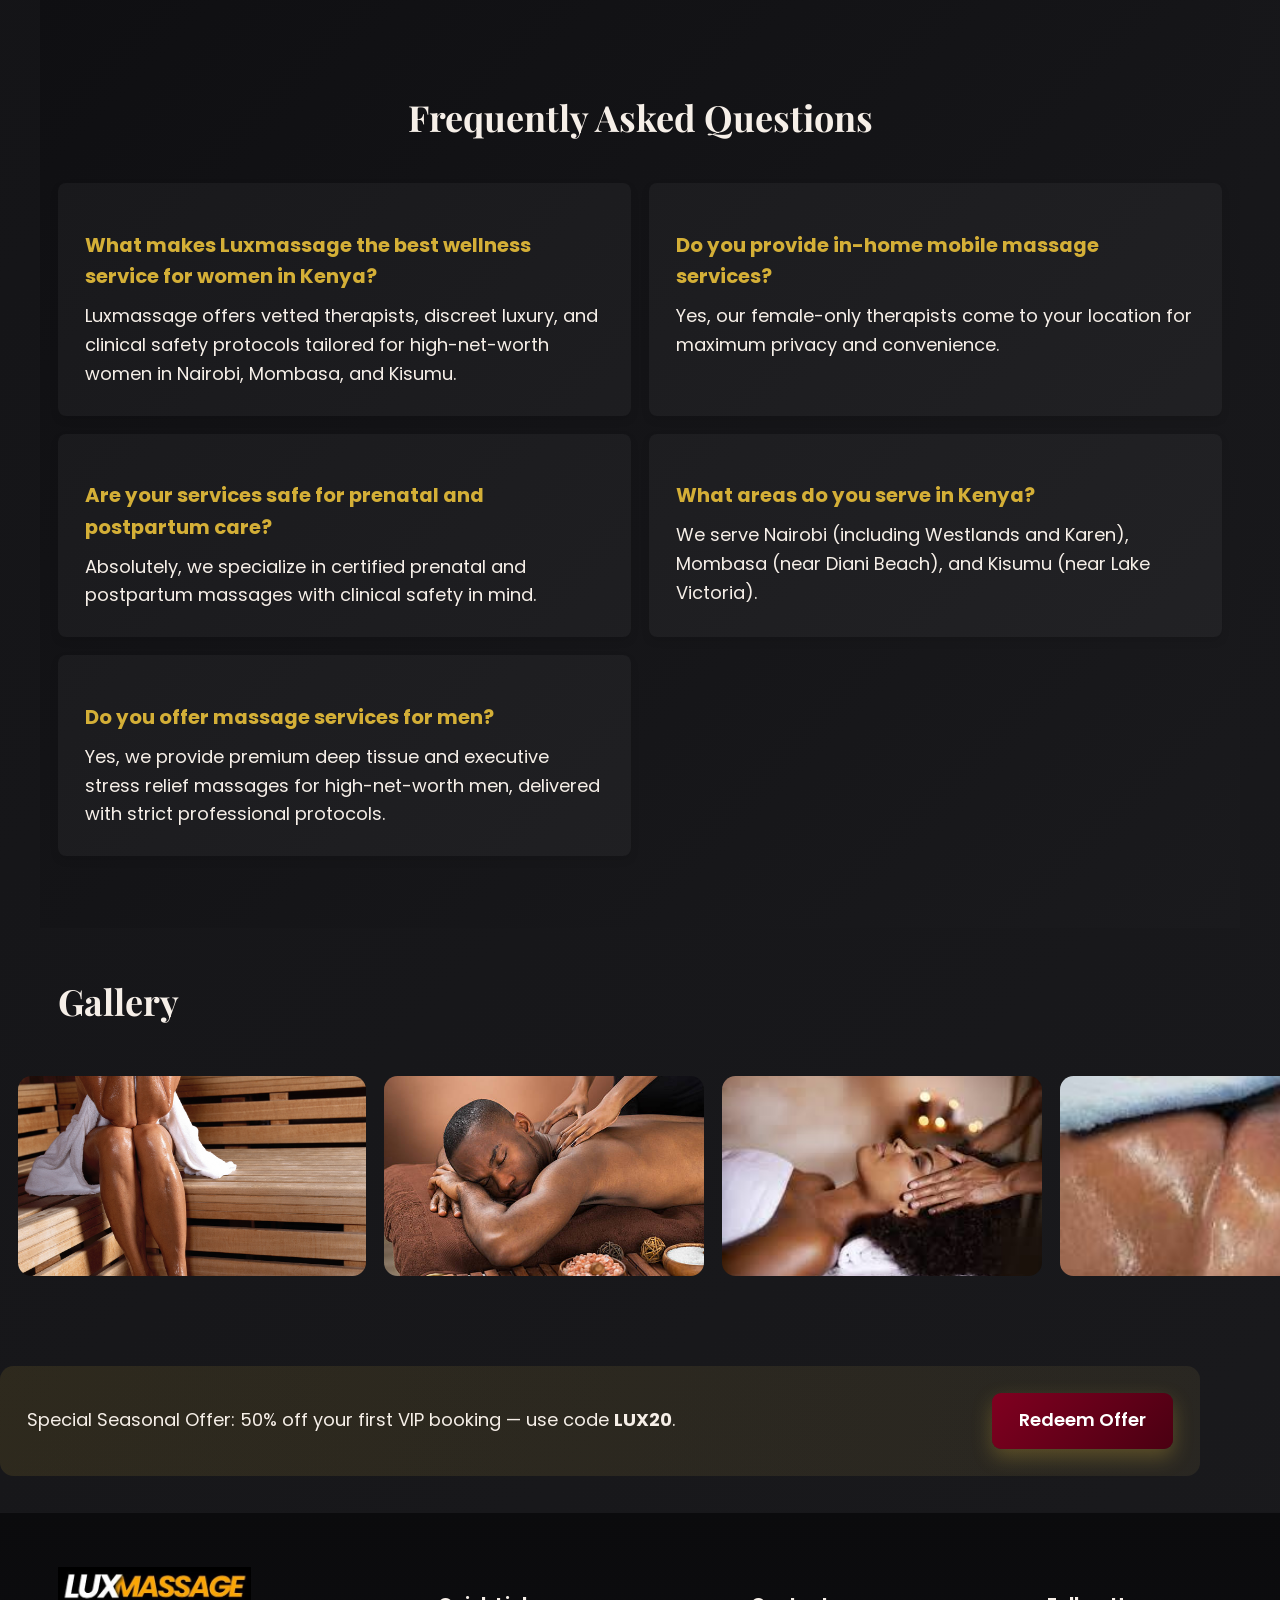
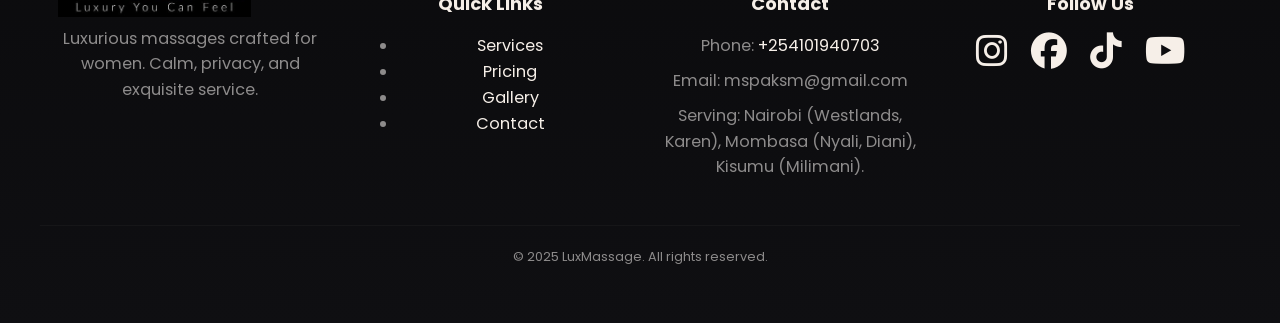
==== commit 39eae34d: "Update index.html" ====
--- a/index.html
+++ b/index.html
@@ -14,20 +14,20 @@
   <title>Luxmassage - Premium Massage Service in Kenya</title>
   <meta name="description" content="Discover Luxmassage, Kenya's leading premium service for high-net-worth Men & Women. Vetted therapists, discreet luxury, and clinical safety in Nairobi, Mombasa, and Kisumu.">
   <meta name="keywords" content="luxury massage Kenya, mobile massage Nairobi, wellness Mombasa, vetted therapists Kisumu, discreet luxury massage, prenatal massage Kenya, executive massage Nairobi, sports massage Kenya, men's wellness, executive massage Kisumu, men's spa Kisumu, deep tissue Kisumu, private massage for men Kisumu, massage in Kisumu contacts">
-  <link rel="canonical" href="https://www.luxmassage.co.ke/" />
+  <link rel="canonical" href="https://mspaksm@gmail.com/" />
   <meta name="robots" content="index, follow, max-image-preview:large, max-snippet:-1, max-video-preview:-1" />
   <!-- Open Graph / Facebook -->
   <meta property="og:type" content="website" />
-  <meta property="og:url" content="https://www.luxmassage.co.ke/" />
+  <meta property="og:url" content="https://mspaksm@gmail.com/" />
   <meta property="og:title" content="Luxmassage - Premium Massage Service in Kenya" />
   <meta property="og:description" content="Discover Luxmassage, Kenya's leading premium service for high-net-worth Men & Women. Vetted therapists, discreet luxury, and clinical safety." />
-  <meta property="og:image" content="https://www.luxmassage.co.ke/ms1.jpg" />
+  <meta property="og:image" content="https://mspaksm@gmail.com/ms1.jpg" />
   <!-- Twitter -->
   <meta property="twitter:card" content="summary_large_image" />
-  <meta property="twitter:url" content="https://www.luxmassage.co.ke/" />
+  <meta property="twitter:url" content="https://mspaksm@gmail.com/" />
   <meta property="twitter:title" content="Luxmassage - Premium Massage Service in Kenya" />
   <meta property="twitter:description" content="Discover Luxmassage, Kenya's leading premium service for high-net-worth Men & Women." />
-  <meta property="twitter:image" content="https://www.luxmassage.co.ke/ms1.jpg" />
+  <meta property="twitter:image" content="https://mspaksm@gmail.com/ms1.jpg" />
   <link rel="preconnect" href="https://fonts.googleapis.com">
   <link rel="preconnect" href="https://fonts.gstatic.com" crossorigin>
   <link href="https://fonts.googleapis.com/css2?family=Playfair+Display:wght@400;600;700&family=Poppins:wght@300;400;600&display=swap" rel="stylesheet">
